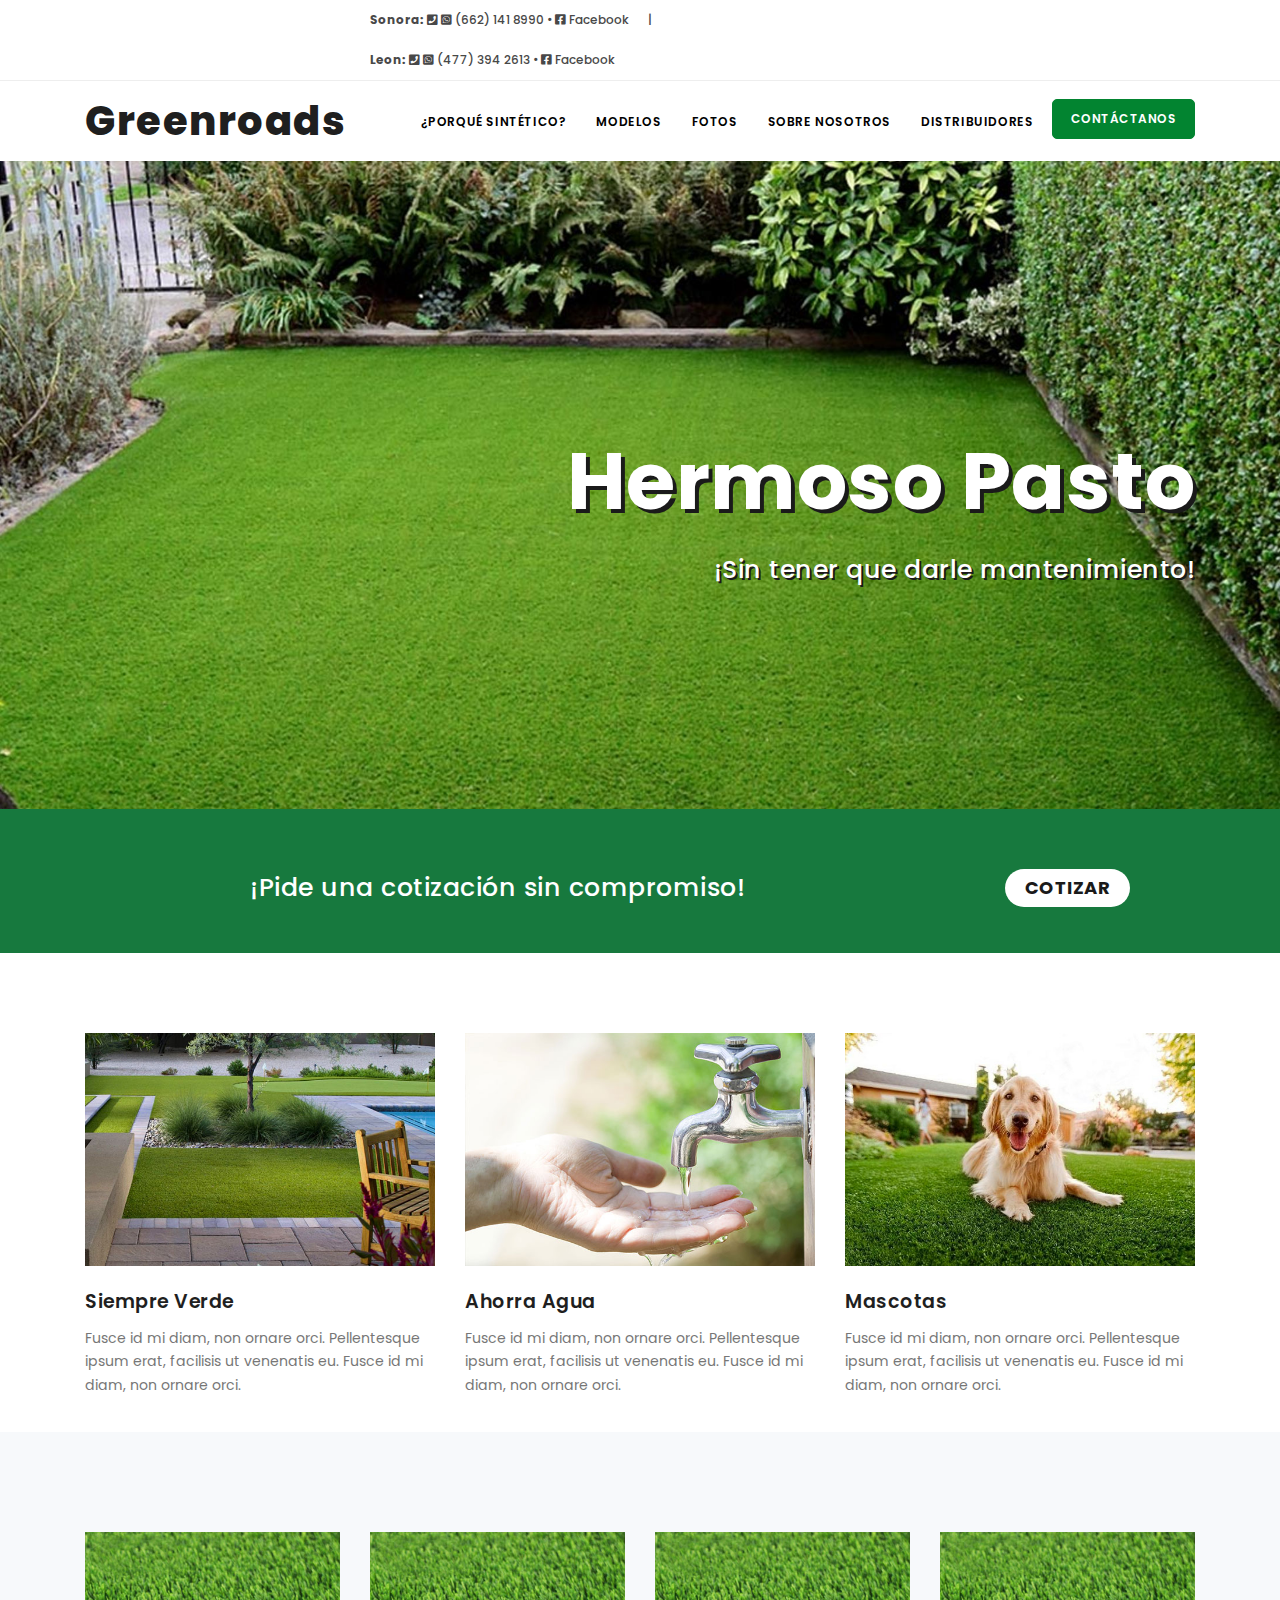
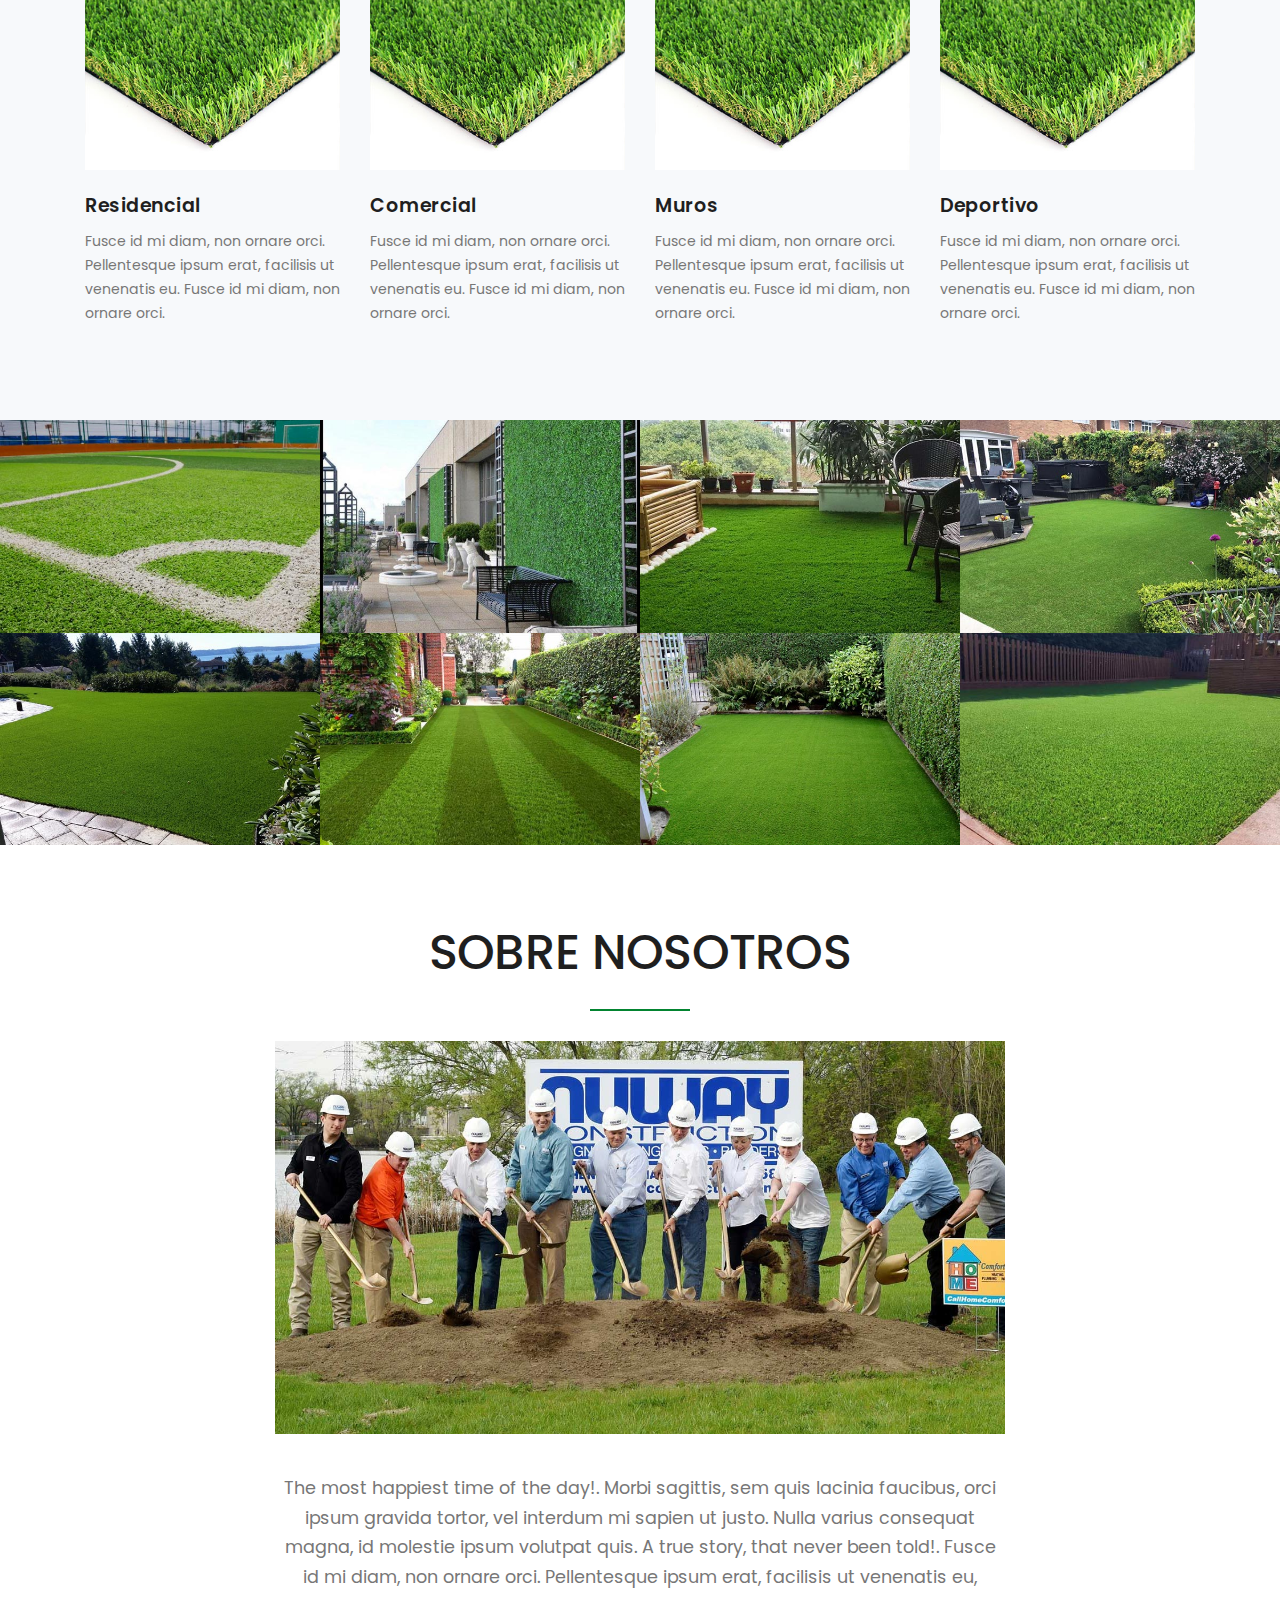
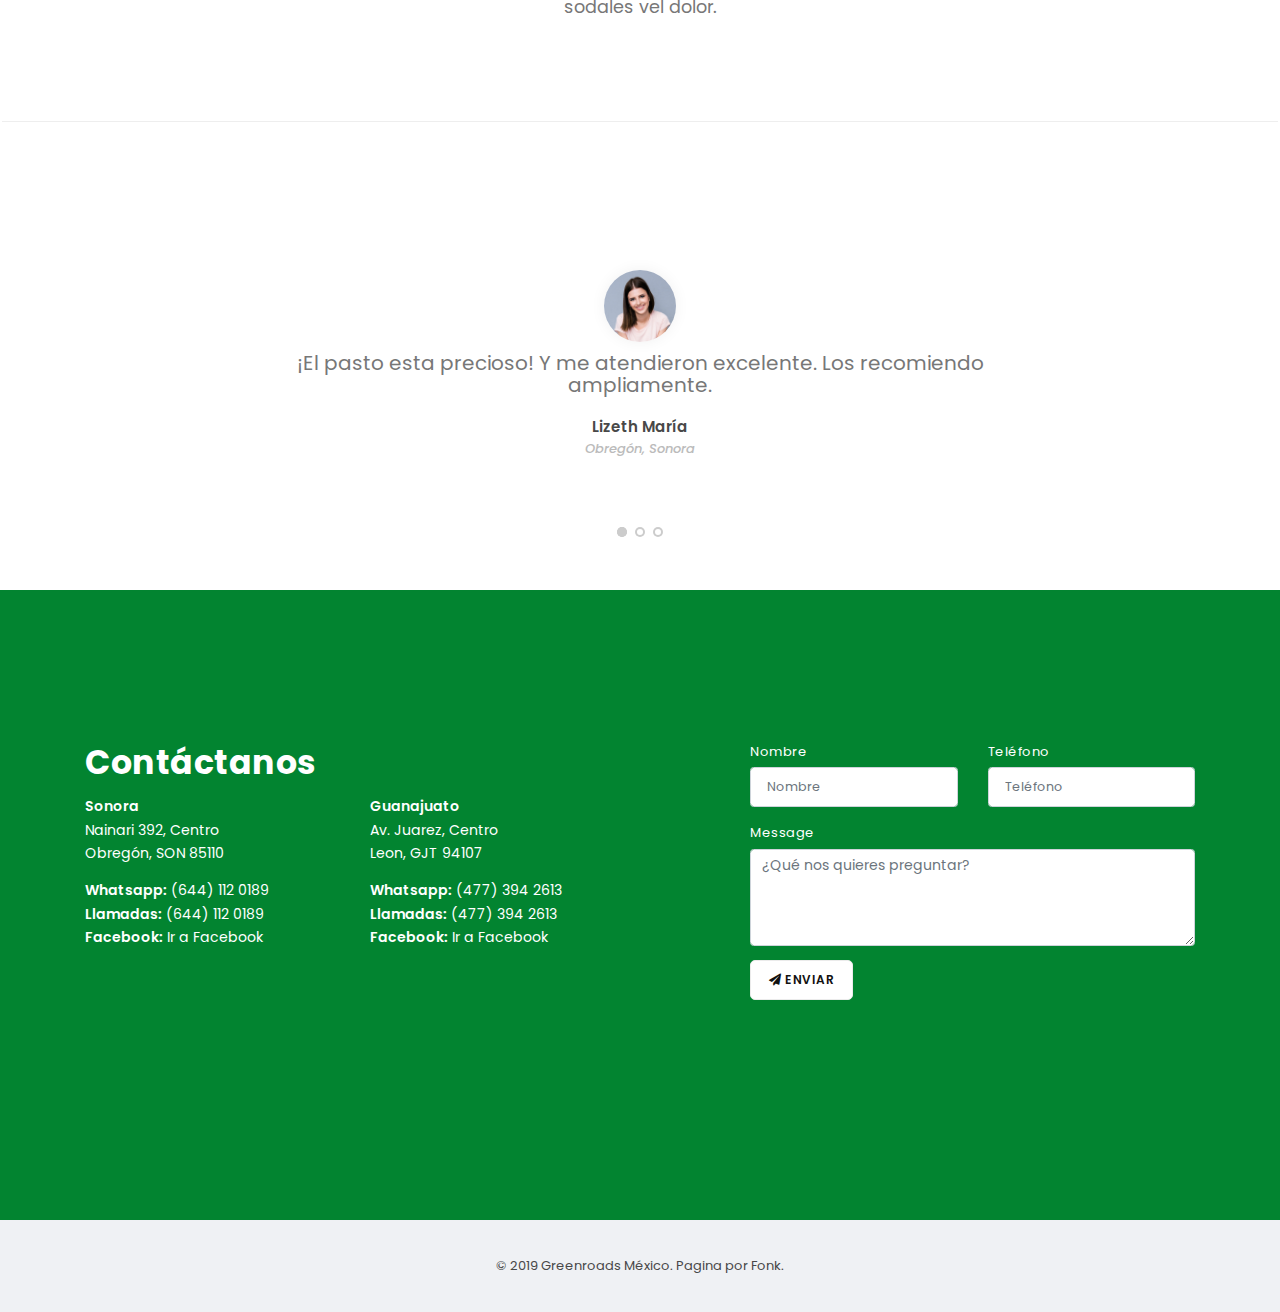
==== index.html @ a625e080 "draft (first commit)" ====
<!DOCTYPE html>
<html lang="en">

<head>
  <meta name="viewport" content="width=device-width, initial-scale=1" />
  <meta http-equiv="content-type" content="text/html; charset=utf-8" />
  <meta name="description" content="Pasto sintético de la más alta calidad, al mejor precio.">
  <!-- Document title -->
  <title>Pasto Sintético • Green Roads</title>
  <!-- Stylesheets & Fonts -->
  <link href="css/plugins.css" rel="stylesheet">
  <link href="css/style.css" rel="stylesheet">
  <link href="css/custom.css" rel="stylesheet">
</head>

<body>


  <!-- Body Inner -->
  <div class="body-inner">


    <!-- Topbar -->
    <div id="topbar">
      <div class="container">
        <div class="row">
          <div class="offset-md-3 col-md-6">
            <ul class="top-menu">
              <li><a href="#"><b>Sonora:</b> <i class="fas fa-phone-square"></i> <i class="fab fa-whatsapp-square"></i> (662) 141 8990 • <i class="fab fa-facebook-square"></i> Facebook</a> </li>
              <li class="hidden-x"> <a href="#"> | </a> </li>
              <li><a href="#"><b>Leon:</b> <i class="fas fa-phone-square"></i> <i class="fab fa-whatsapp-square"></i> (477) 394 2613 • <i class="fab fa-facebook-square"></i> Facebook</a> </li>
            </ul>
          </div>
        </div>
      </div>
    </div>
    <!-- end: Topbar -->

    <!-- Header -->
    <header id="header">
      <div class="header-inner">
        <div class="container">
          <!--Logo-->
          <div id="logo"> <a href="index.html"><span class="logo-default logo-green">Greenroads</span><span class="logo-dark">Greenroads</span></a> </div>
          <!--End: Logo-->
          <!--Navigation Resposnive Trigger-->
          <div id="mainMenu-trigger"> <a class="lines-button x"><span class="lines"></span></a> </div>
          <!--end: Navigation Resposnive Trigger-->
          <!--Navigation-->
          <div id="mainMenu">
            <div class="container">
              <nav>
                <ul>
                  <li><a href="index.html">¿Porqué Sintético?</a></li>
                  <li><a href="index.html">MODELOS</a></li>
                  <li><a href="index.html">FOTOS</a></li>
                  <li><a href="index.html">SOBRE NOSOTROS</a></li>
                  <li><a href="index.html">DISTRIBUIDORES</a></li>
                  <li><button type="button" class="btn">Contáctanos</button></li>
                </ul>
              </nav>
            </div>
          </div>
          <!--end: Navigation-->
        </div>
      </div>
    </header>
    <!-- end: Header -->

    <!-- REMOVE INSPIRO STUFF -->
    <!-- Inspiro Slider -->
    <div id="hero" class="inspiro-slider">
      <!-- Slide 1 -->
      <div class="slide" style="background-image:url('img/hero.jpg');">
        <div class="container">
          <div class=" text-right">
            <!-- Captions -->
            <h1>Hermoso Pasto</h1>
            <h3>¡Sin tener que darle mantenimiento!</h3>
            <!-- end: Captions -->
          </div>
        </div>
      </div>
      <!-- end: Slide 1 -->
    </div>
    <!--end: Inspiro Slider -->
    <!-- Call to action -->
    <section id="first-cta" class="text-center p-t-60  p-b-40">
      <div class="container">
        <div class="row">
          <div class="col-lg-9">
            <h3>¡Pide una cotización sin compromiso!</h3>
          </div>
          <div class="col-lg-3"><a type="button" class="btn btn-rounded btn-cotizar">Cotizar</a> </div>
        </div>
      </div>
    </section>
    <!-- end: Call to action -->

    <!-- Services -->
    <section class="p-b-20">
      <div class="container">
        <div class="row">
          <!-- features box -->
          <div class="col-lg-4">
            <img src="img/features/green.jpg" class="img-fluid m-b-20">
            <h4>Siempre Verde</h4>
            <p>Fusce id mi diam, non ornare orci. Pellentesque ipsum erat, facilisis ut venenatis eu. Fusce id mi diam, non ornare orci. </p>
          </div>
          <!-- end: features box -->

          <!-- features box -->
          <div class="col-lg-4">
            <img src="img/features/water.jpg" class="img-fluid m-b-20">
            <h4>Ahorra Agua</h4>
            <p>Fusce id mi diam, non ornare orci. Pellentesque ipsum erat, facilisis ut venenatis eu. Fusce id mi diam, non ornare orci. </p>
          </div>
          <!-- end: features box -->

          <!-- features box -->
          <div class="col-lg-4">
            <img src="img/features/pets.jpg" class="img-fluid m-b-20">
            <h4>Mascotas</h4>
            <p>Fusce id mi diam, non ornare orci. Pellentesque ipsum erat, facilisis ut venenatis eu. Fusce id mi diam, non ornare orci. </p>
          </div>
          <!-- end: features box -->

        </div>
        <!-- end features box -->
      </div>
    </section>
    <!-- end: Services -->

    <!-- Our numbers -->
    <section class="background-grey p-t-100 p-b-80">
      <div class="container xs-text-center sm-text-center">
        <div class="row">
          <!-- features box -->
          <div class="col-lg-3">
            <img src="img/products/1.jpg" class="img-fluid m-b-20">
            <h4>Residencial</h4>
            <p>Fusce id mi diam, non ornare orci. Pellentesque ipsum erat, facilisis ut venenatis eu. Fusce id mi diam, non ornare orci. </p>
          </div>
          <!-- end: features box -->

          <!-- features box -->
          <div class="col-lg-3">
            <img src="img/products/1.jpg" class="img-fluid m-b-20">
            <h4>Comercial</h4>
            <p>Fusce id mi diam, non ornare orci. Pellentesque ipsum erat, facilisis ut venenatis eu. Fusce id mi diam, non ornare orci. </p>
          </div>
          <!-- end: features box -->

          <!-- features box -->
          <div class="col-lg-3">
            <img src="img/products/1.jpg" class="img-fluid m-b-20">
            <h4>Muros</h4>
            <p>Fusce id mi diam, non ornare orci. Pellentesque ipsum erat, facilisis ut venenatis eu. Fusce id mi diam, non ornare orci. </p>
          </div>
          <!-- end: features box -->
          <!-- features box -->
          <div class="col-lg-3">
            <img src="img/products/1.jpg" class="img-fluid m-b-20">
            <h4>Deportivo</h4>
            <p>Fusce id mi diam, non ornare orci. Pellentesque ipsum erat, facilisis ut venenatis eu. Fusce id mi diam, non ornare orci. </p>
          </div>
          <!-- end: features box -->
        </div>
        <!-- end features box -->
      </div>
    </div>
  </section>
  <!-- end: Our numbers -->

  <section id="section2" class="no-padding">

    <div id="portfolio" class="grid-layout portfolio-4-columns" data-margin="0">

      <div class="portfolio-item img-zoom ct-photography ct-marketing ct-media">
        <div class="portfolio-item-wrap">
          <div class="portfolio-image">
            <a href="#"><img src="img/gallery/8.jpg" alt=""></a>
          </div>
          <div class="portfolio-description">
            <a title="Paper Pouch!" data-lightbox="image" href="img/gallery/8.jpg" class="btn btn-light btn-rounded">Zoom</a>
          </div>
        </div>
      </div>


      <div class="portfolio-item img-zoom ct-photography ct-media ct-branding ct-Media">
        <div class="portfolio-item-wrap">
          <div class="portfolio-image">
            <a href="#"><img src="img/gallery/7.jpg" alt=""></a>
          </div>
          <div class="portfolio-description">
            <a title="Paper Pouch!" data-lightbox="image" href="img/gallery/7.jpg" class="btn btn-light btn-rounded">Zoom</a>
          </div>
        </div>
      </div>


      <div class="portfolio-item img-zoom ct-photography ct-media ct-branding ct-marketing ct-webdesign">
        <div class="portfolio-item-wrap">
          <div class="portfolio-image">
            <a href="#"><img src="img/gallery/6.jpg" alt=""></a>
          </div>
          <div class="portfolio-description">
            <a title="Paper Pouch!" data-lightbox="image" href="img/gallery/6.jpg" class="btn btn-light btn-rounded">Zoom</a>
          </div>
        </div>
      </div>


      <div class="portfolio-item img-zoom ct-marketing ct-media ct-branding ct-marketing ct-webdesign">
        <div class="portfolio-item-wrap">
          <div class="portfolio-image">
            <a href="#"><img src="img/gallery/5.jpg" alt=""></a>
          </div>
          <div class="portfolio-description">
            <a title="Paper Pouch!" data-lightbox="image" href="img/gallery/5.jpg" class="btn btn-light btn-rounded">Zoom</a>
          </div>
        </div>
      </div>


      <div class="portfolio-item img-zoom ct-photography ct-media ct-branding ct-Media ct-marketing ct-webdesign">
        <div class="portfolio-item-wrap">
          <div class="portfolio-image">
            <a href="#"><img src="img/gallery/4.jpg" alt=""></a>
          </div>
          <div class="portfolio-description">
            <a title="Paper Pouch!" data-lightbox="image" href="img/gallery/4.jpg" class="btn btn-light btn-rounded">Zoom</a>
          </div>
        </div>
      </div>


      <div class="portfolio-item img-zoom ct-photography ct-marketing ct-media">
        <div class="portfolio-item-wrap">
          <div class="portfolio-image">
            <a href="#"><img src="img/gallery/3.jpg" alt=""></a>
          </div>
          <div class="portfolio-description">
            <a title="Paper Pouch!" data-lightbox="image" href="img/gallery/3.jpg" class="btn btn-light btn-rounded">Zoom</a>
          </div>
        </div>
      </div>


      <div class="portfolio-item img-zoom ct-marketing ct-media ct-branding ct-marketing ct-webdesign">
        <div class="portfolio-item-wrap">
          <div class="portfolio-image">
            <a href="#"><img src="img/gallery/2.jpg" alt=""></a>
          </div>
          <div class="portfolio-description">
            <a title="Paper Pouch!" data-lightbox="image" href="img/gallery/2.jpg" class="btn btn-light btn-rounded">Zoom</a>
          </div>
        </div>
      </div>


      <div class="portfolio-item img-zoom ct-photography ct-media ct-branding ct-marketing ct-webdesign">
        <div class="portfolio-item-wrap">
          <div class="portfolio-image">
            <a href="#"><img src="img/gallery/1.jpg" alt=""></a>
          </div>
          <div class="portfolio-description">
            <a title="Paper Pouch!" data-lightbox="image" href="img/gallery/1.jpg" class="btn btn-light btn-rounded">Zoom</a>
          </div>
        </div>
      </div>

    </div>

  </section>

  <section id="nosotros" class="p-b-20">
    <div class="container">
      <div class="heading-text heading-section text-center m-b-20">
        <h2>SOBRE NOSOTROS</h2>
      </div>
      <div class="row">
        <div class="col-lg-8 center text-center">
          <div class="m-b-40">
            <img alt="" class="img-fluid m-b-40" src="img/team.jpg">
            <p class="lead">The most happiest time of the day!. Morbi sagittis, sem quis lacinia faucibus, orci ipsum gravida tortor, vel interdum mi sapien ut justo. Nulla varius consequat magna, id molestie ipsum volutpat quis. A true story, that never been told!. Fusce id mi diam, non ornare orci. Pellentesque ipsum erat, facilisis ut venenatis eu, sodales vel dolor.
            </p>
          </div>
        </div>
      </div>
    </div>
  </section>

  <div class="separator"></div>

  <section>
    <div class="container">

      <div class="carousel testimonial testimonial-single" data-items="1" data-loop="true" data-autoplay="true" data-autoplay="6000" data-arrows="false" data-animate-in="fadeIn" data-animate-out="fadeOut">

        <div class="testimonial-item">
          <img src="img/testimonials/1.jpg" alt="">
          <p>¡El pasto esta precioso! Y me atendieron excelente. Los recomiendo ampliamente.</p>
          <span>Lizeth María</span>
          <span>Obregón, Sonora</span>
        </div>


        <div class="testimonial-item">
          <img src="img/testimonials/2.jpg" alt="">
          <p>Ya habia comprado antes con otra empresa, y sin duda esta es mejor. Compre para mi casa y, como arquitecto, volveré a comprarles para mis proyectos.</p>
          <span>Alan Martinez</span>
          <span>Leon, Guanajuato</span>
        </div>


        <div class="testimonial-item">
          <img src="img/testimonials/3.jpg" alt="">
          <p>Ya no tengo que preocuparme por que mi pasto se vea bien, este siempre</p>
          <span>Elena López</span>
          <span>Hermosillo, Sonora</span>
        </div>

      </div>

    </div>
  </section>

  <!-- Contact -->
  <section class="background-colored p-t-150 p-b-200">
    <div class="container">
      <div class="row">
        <div class="col-lg-6">
          <div class="row">
            <div class="col-lg-12">
              <h2 class="text-light text-bold m-b-10">Contáctanos</h2>
            </div>
            <div class="text-light col-lg-6 m-b-30">
              <address>
                <strong>Sonora</strong><br>
                Nainari 392, Centro<br>
                Obregón, SON 85110<br>
              </address>
              <strong>Whatsapp:</strong> (644) 112 0189
              <br>
              <strong>Llamadas:</strong> (644) 112 0189
              <br>
              <strong>Facebook:</strong> Ir a Facebook
            </div>
            <div class="text-light col-lg-6 m-b-30">
              <address>
                <strong>Guanajuato</strong><br>
                Av. Juarez, Centro<br>
                Leon, GJT 94107<br>
              </address>
              <strong>Whatsapp:</strong> (477) 394 2613
              <br>
              <strong>Llamadas:</strong> (477) 394 2613
              <br>
              <strong>Facebook:</strong> Ir a Facebook
            </div>
          </div>
        </div>
        <div class="col-lg-5 offset-1">
          <form class="widget-contact-form text-light" novalidate action="include/contact-form.php" role="form" method="post">
            <div class="row">
              <div class="form-group col-md-6">
                <label for="name">Nombre</label>
                <input type="text" aria-required="true" required name="widget-contact-form-name" class="form-control required name" placeholder="Nombre">
              </div>
              <div class="form-group col-md-6">
                <label for="email">Teléfono</label>
                <input type="email" aria-required="true" required name="widget-contact-form-email" class="form-control required email" placeholder="Teléfono">
              </div>
            </div>
            <div class="form-group">
              <label for="message">Message</label>
              <textarea type="text" required name="widget-contact-form-message" rows="4" class="form-control required" placeholder="¿Qué nos quieres preguntar?"></textarea>
            </div>
            <div class="form-group">
              <button class="btn btn-light text-dark" type="submit" id="form-submit"><i class="fa fa-paper-plane"></i>&nbsp;Enviar</button>
            </div>
          </form>

        </div>
      </div>
    </div>
  </section>
  <!-- end: Contact -->

  <!-- Footer -->
  <footer id="footer">
    <div class="copyright-content">
      <div class="container">
        <div class="copyright-text text-center">&copy; 2019 Greenroads México. Pagina por Fonk.</div>
      </div>
    </div>
  </footer>
  <!-- end: Footer -->

</div>
<!-- end: Body Inner -->
<!--Plugins-->
<script src="js/jquery.js"></script>
<script src="js/plugins.js"></script>

<!--Template functions-->
<script src="js/functions.js"></script>

</body>

</html>
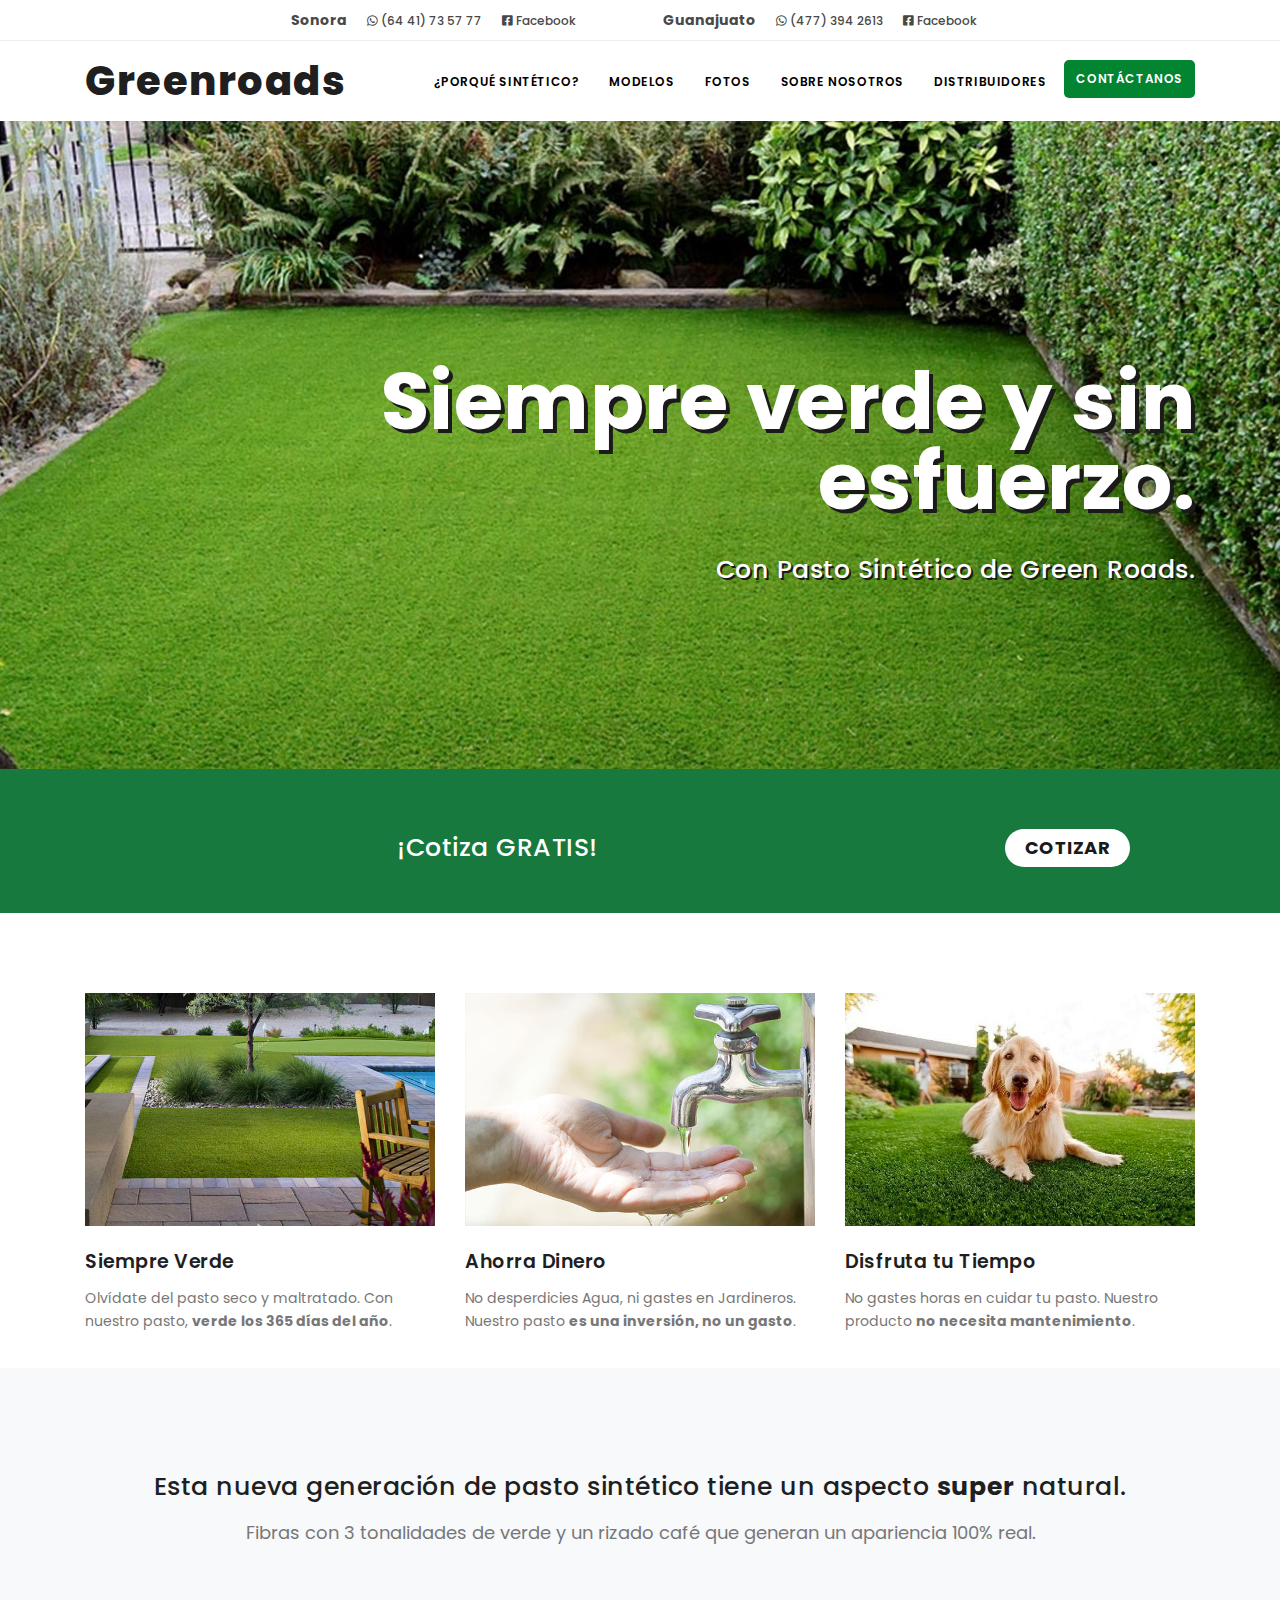
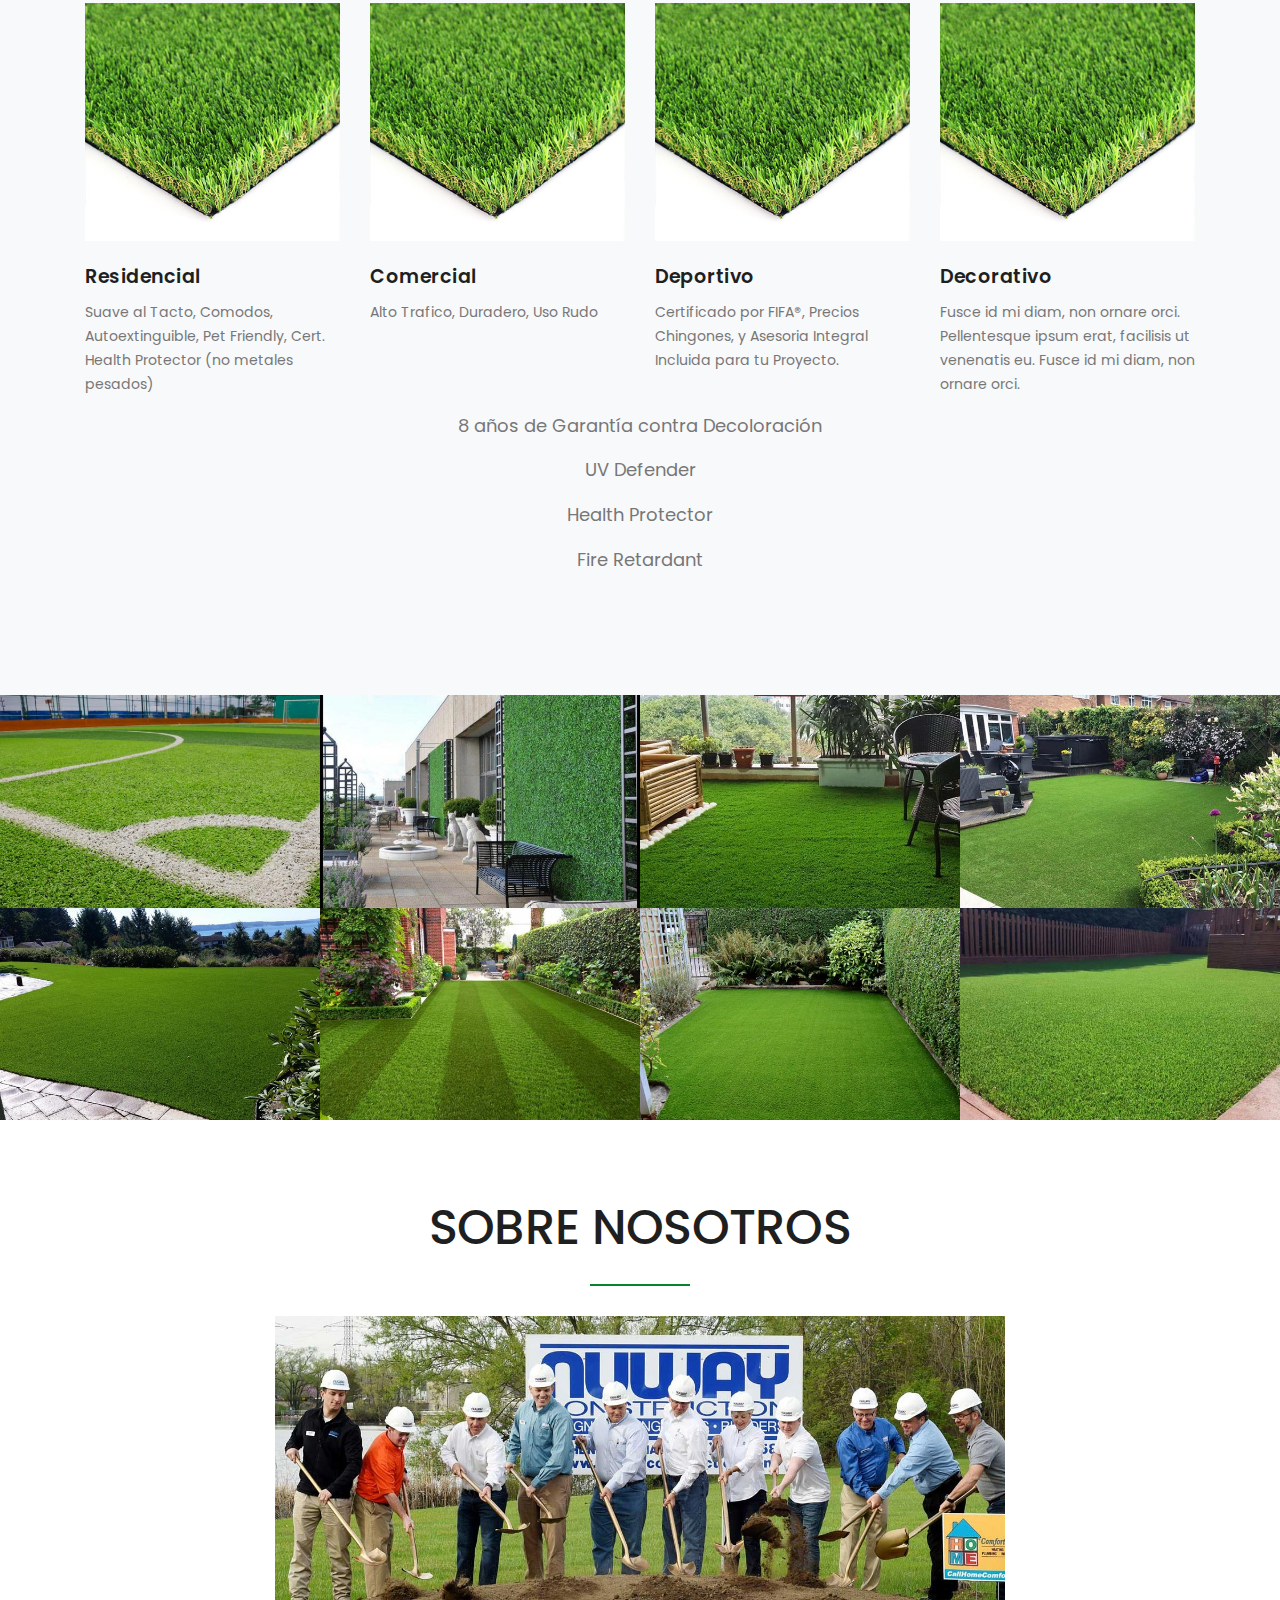
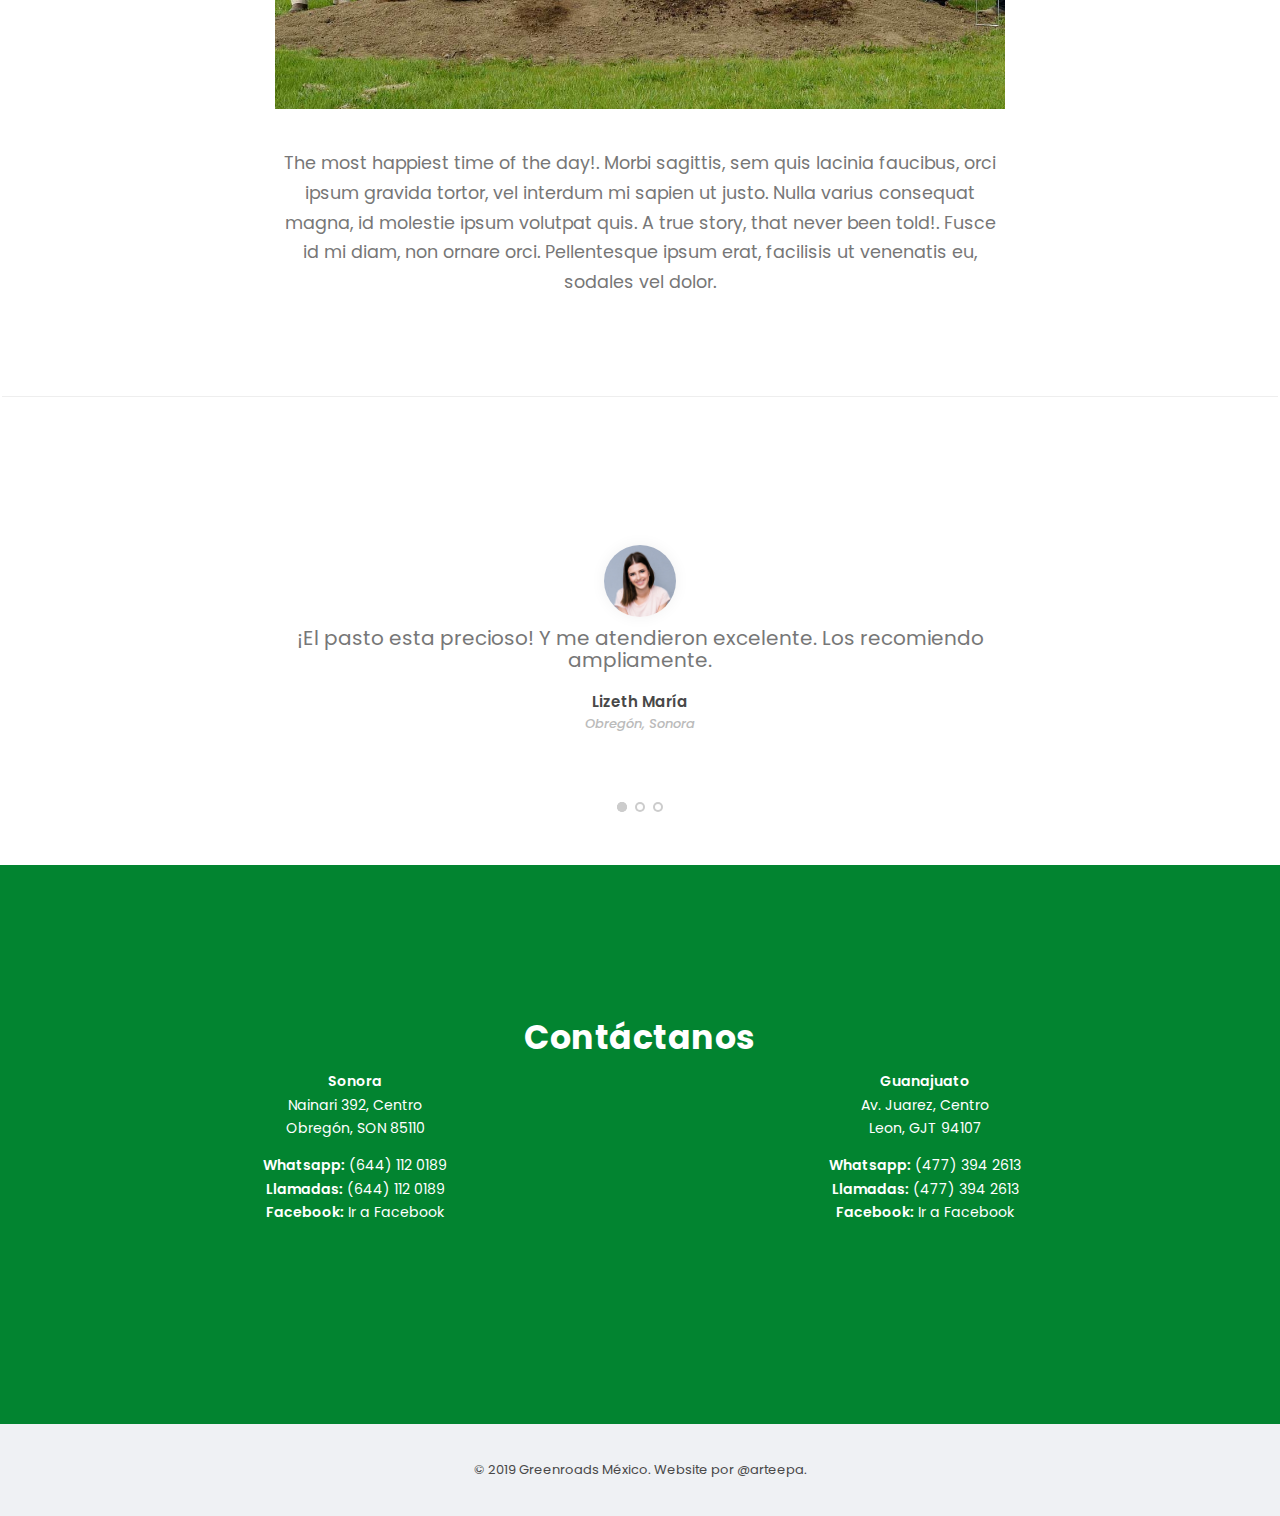
==== commit efd0be3b: "texts v1" ====
--- a/index.html
+++ b/index.html
@@ -24,11 +24,19 @@
     <div id="topbar">
       <div class="container">
         <div class="row">
-          <div class="offset-md-3 col-md-6">
+          <div class="offset-md-2 col-md-8">
             <ul class="top-menu">
-              <li><a href="#"><b>Sonora:</b> <i class="fas fa-phone-square"></i> <i class="fab fa-whatsapp-square"></i> (662) 141 8990 • <i class="fab fa-facebook-square"></i> Facebook</a> </li>
-              <li class="hidden-x"> <a href="#"> | </a> </li>
-              <li><a href="#"><b>Leon:</b> <i class="fas fa-phone-square"></i> <i class="fab fa-whatsapp-square"></i> (477) 394 2613 • <i class="fab fa-facebook-square"></i> Facebook</a> </li>
+              <li>
+                <span class="top-menu-contact_title">Sonora</span>
+                <a href="tel:6441735777">  <i class="fab fa-whatsapp"></i> (64 41) 73 57 77</a>
+                <a href="https://www.facebook.com/greenroadsmx" target="_blank"><i class="fab fa-facebook-square"></i> Facebook</a>
+              </li>
+              <li class="hidden-x"> <span class="top-menu-contact_separator"></span> </li>
+              <li>
+                <span class="top-menu-contact_title">Guanajuato</span>
+                <a href="tel:4773942613"> <i class="fab fa-whatsapp"></i> (477) 394 2613</a>
+                <a href="https://www.facebook.com/GreenRoadsL" target="_blank"><i class="fab fa-facebook-square"></i> Facebook</a>
+              </li>
             </ul>
           </div>
         </div>
@@ -41,22 +49,26 @@
       <div class="header-inner">
         <div class="container">
           <!--Logo-->
-          <div id="logo"> <a href="index.html"><span class="logo-default logo-green">Greenroads</span><span class="logo-dark">Greenroads</span></a> </div>
+          <div id="logo">
+            <a href="index.html">
+              <span class="logo-default logo-green">Greenroads</span><span class="logo-dark">Greenroads</span>
+              <!-- <img src="img/logo.png" class="logo-default"> -->
+            </a>
+          </div>
           <!--End: Logo-->
-          <!--Navigation Resposnive Trigger-->
+
           <div id="mainMenu-trigger"> <a class="lines-button x"><span class="lines"></span></a> </div>
-          <!--end: Navigation Resposnive Trigger-->
           <!--Navigation-->
           <div id="mainMenu">
             <div class="container">
               <nav>
                 <ul>
-                  <li><a href="index.html">¿Porqué Sintético?</a></li>
-                  <li><a href="index.html">MODELOS</a></li>
-                  <li><a href="index.html">FOTOS</a></li>
-                  <li><a href="index.html">SOBRE NOSOTROS</a></li>
-                  <li><a href="index.html">DISTRIBUIDORES</a></li>
-                  <li><button type="button" class="btn">Contáctanos</button></li>
+                  <li><a href="#porque">¿Porqué Sintético?</a></li>
+                  <li><a href="#modelos">MODELOS</a></li>
+                  <li><a href="#galeria">FOTOS</a></li>
+                  <li><a href="#nosotros">SOBRE NOSOTROS</a></li>
+                  <li><a href="distribuidores.html">DISTRIBUIDORES</a></li>
+                  <li><a href="#contacto" type="button" class="btn btn-contact">Contáctanos</a></li>
                 </ul>
               </nav>
             </div>
@@ -67,61 +79,57 @@
     </header>
     <!-- end: Header -->
 
-    <!-- REMOVE INSPIRO STUFF -->
-    <!-- Inspiro Slider -->
+    <!-- Hero -->
     <div id="hero" class="inspiro-slider">
-      <!-- Slide 1 -->
       <div class="slide" style="background-image:url('img/hero.jpg');">
         <div class="container">
           <div class=" text-right">
-            <!-- Captions -->
-            <h1>Hermoso Pasto</h1>
-            <h3>¡Sin tener que darle mantenimiento!</h3>
-            <!-- end: Captions -->
-          </div>
-        </div>
-      </div>
-      <!-- end: Slide 1 -->
-    </div>
-    <!--end: Inspiro Slider -->
+            <h1>Siempre verde y sin esfuerzo.</h1>
+            <h3>Con Pasto Sintético de Green Roads.</h3>
+          </div>
+        </div>
+      </div>
+    </div>
+    <!--end: Hero -->
+
     <!-- Call to action -->
     <section id="first-cta" class="text-center p-t-60  p-b-40">
       <div class="container">
         <div class="row">
           <div class="col-lg-9">
-            <h3>¡Pide una cotización sin compromiso!</h3>
-          </div>
-          <div class="col-lg-3"><a type="button" class="btn btn-rounded btn-cotizar">Cotizar</a> </div>
+            <h3>¡Cotiza GRATIS!</h3>
+          </div>
+          <div class="col-lg-3"><a type="button" class="btn btn-rounded btn-cotizar" href="#contacto">Cotizar</a> </div>
         </div>
       </div>
     </section>
     <!-- end: Call to action -->
 
-    <!-- Services -->
-    <section class="p-b-20">
+    <!-- Porque Sintetico -->
+    <section id="porque" class="p-b-20">
       <div class="container">
         <div class="row">
           <!-- features box -->
           <div class="col-lg-4">
             <img src="img/features/green.jpg" class="img-fluid m-b-20">
             <h4>Siempre Verde</h4>
-            <p>Fusce id mi diam, non ornare orci. Pellentesque ipsum erat, facilisis ut venenatis eu. Fusce id mi diam, non ornare orci. </p>
+            <p>Olvídate del pasto seco y maltratado. Con nuestro pasto, <b>verde los 365 días del año</b>. </p>
           </div>
           <!-- end: features box -->
 
           <!-- features box -->
           <div class="col-lg-4">
             <img src="img/features/water.jpg" class="img-fluid m-b-20">
-            <h4>Ahorra Agua</h4>
-            <p>Fusce id mi diam, non ornare orci. Pellentesque ipsum erat, facilisis ut venenatis eu. Fusce id mi diam, non ornare orci. </p>
+            <h4>Ahorra Dinero</h4>
+            <p>No desperdicies Agua, ni gastes en Jardineros. Nuestro pasto <b>es una inversión, no un gasto</b>.</p>
           </div>
           <!-- end: features box -->
 
           <!-- features box -->
           <div class="col-lg-4">
             <img src="img/features/pets.jpg" class="img-fluid m-b-20">
-            <h4>Mascotas</h4>
-            <p>Fusce id mi diam, non ornare orci. Pellentesque ipsum erat, facilisis ut venenatis eu. Fusce id mi diam, non ornare orci. </p>
+            <h4>Disfruta tu Tiempo</h4>
+            <p>No gastes horas en cuidar tu pasto. Nuestro producto <b>no necesita mantenimiento</b>.</p>
           </div>
           <!-- end: features box -->
 
@@ -132,14 +140,20 @@
     <!-- end: Services -->
 
     <!-- Our numbers -->
-    <section class="background-grey p-t-100 p-b-80">
+    <section id="modelos" class="background-grey p-t-100 p-b-80">
       <div class="container xs-text-center sm-text-center">
+        <div class="row">
+          <div class="col-lg-12 text-center" style="margin-bottom: 40px;">
+            <h3>Esta nueva generación de pasto sintético tiene un aspecto <b>super</b> natural.</h3>
+            <p style="font-size:18px;">Fibras con 3 tonalidades de verde y un rizado café que generan un apariencia 100% real. </p>
+          </div>
+        </div>
         <div class="row">
           <!-- features box -->
           <div class="col-lg-3">
             <img src="img/products/1.jpg" class="img-fluid m-b-20">
             <h4>Residencial</h4>
-            <p>Fusce id mi diam, non ornare orci. Pellentesque ipsum erat, facilisis ut venenatis eu. Fusce id mi diam, non ornare orci. </p>
+            <p>Suave al Tacto, Comodos, Autoextinguible, Pet Friendly, Cert. Health Protector (no metales pesados)  </p>
           </div>
           <!-- end: features box -->
 
@@ -147,32 +161,39 @@
           <div class="col-lg-3">
             <img src="img/products/1.jpg" class="img-fluid m-b-20">
             <h4>Comercial</h4>
-            <p>Fusce id mi diam, non ornare orci. Pellentesque ipsum erat, facilisis ut venenatis eu. Fusce id mi diam, non ornare orci. </p>
-          </div>
-          <!-- end: features box -->
-
-          <!-- features box -->
-          <div class="col-lg-3">
-            <img src="img/products/1.jpg" class="img-fluid m-b-20">
-            <h4>Muros</h4>
-            <p>Fusce id mi diam, non ornare orci. Pellentesque ipsum erat, facilisis ut venenatis eu. Fusce id mi diam, non ornare orci. </p>
-          </div>
-          <!-- end: features box -->
+            <p>Alto Trafico, Duradero, Uso Rudo</p>
+          </div>
+          <!-- end: features box -->
+
           <!-- features box -->
           <div class="col-lg-3">
             <img src="img/products/1.jpg" class="img-fluid m-b-20">
             <h4>Deportivo</h4>
+            <p>Certificado por FIFA®, Precios Chingones, y Asesoria Integral Incluida para tu Proyecto. </p>
+          </div>
+          <!-- end: features box -->
+          <!-- features box -->
+          <div class="col-lg-3">
+            <img src="img/products/1.jpg" class="img-fluid m-b-20">
+            <h4>Decorativo</h4>
             <p>Fusce id mi diam, non ornare orci. Pellentesque ipsum erat, facilisis ut venenatis eu. Fusce id mi diam, non ornare orci. </p>
           </div>
           <!-- end: features box -->
         </div>
         <!-- end features box -->
+        <div class="col-lg-12 text-center" style="margin-bottom: 40px;">
+          <p style="font-size:18px;">8 años de Garantía contra Decoloración</p>
+          <p style="font-size:18px;">UV Defender</p>
+          <p style="font-size:18px;">Health Protector</p>
+          <p style="font-size:18px;">Fire Retardant</p>
+        </div>
+
       </div>
     </div>
   </section>
   <!-- end: Our numbers -->
 
-  <section id="section2" class="no-padding">
+  <section id="galeria" class="no-padding">
 
     <div id="portfolio" class="grid-layout portfolio-4-columns" data-margin="0">
 
@@ -294,10 +315,10 @@
 
   <div class="separator"></div>
 
-  <section>
+  <section id="testimonios">
     <div class="container">
 
-      <div class="carousel testimonial testimonial-single" data-items="1" data-loop="true" data-autoplay="true" data-autoplay="6000" data-arrows="false" data-animate-in="fadeIn" data-animate-out="fadeOut">
+      <div class="carousel testimonial testimonial-single" data-items="1" data-loop="true" data-autoplay="true" data-animate-duration="3000" data-arrows="true" data-animate-in="fadeIn" data-animate-out="fadeOut">
 
         <div class="testimonial-item">
           <img src="img/testimonials/1.jpg" alt="">
@@ -328,15 +349,15 @@
   </section>
 
   <!-- Contact -->
-  <section class="background-colored p-t-150 p-b-200">
+  <section id="contacto" class="background-colored p-t-150 p-b-200">
     <div class="container">
       <div class="row">
-        <div class="col-lg-6">
-          <div class="row">
-            <div class="col-lg-12">
-              <h2 class="text-light text-bold m-b-10">Contáctanos</h2>
-            </div>
-            <div class="text-light col-lg-6 m-b-30">
+        <div class="col-md-12">
+          <h2 class="text-center text-light text-bold m-b-10">Contáctanos</h2>
+        </div>
+        <div class="col-md-6">
+
+            <div class="text-light text-center">
               <address>
                 <strong>Sonora</strong><br>
                 Nainari 392, Centro<br>
@@ -348,21 +369,30 @@
               <br>
               <strong>Facebook:</strong> Ir a Facebook
             </div>
-            <div class="text-light col-lg-6 m-b-30">
-              <address>
-                <strong>Guanajuato</strong><br>
-                Av. Juarez, Centro<br>
-                Leon, GJT 94107<br>
-              </address>
-              <strong>Whatsapp:</strong> (477) 394 2613
-              <br>
-              <strong>Llamadas:</strong> (477) 394 2613
-              <br>
-              <strong>Facebook:</strong> Ir a Facebook
-            </div>
+
+        </div>
+        <div class="col-md-6">
+          <div class="text-light text-center">
+            <address>
+              <strong>Guanajuato</strong><br>
+              Av. Juarez, Centro<br>
+              Leon, GJT 94107<br>
+            </address>
+            <strong>Whatsapp:</strong> (477) 394 2613
+            <br>
+            <strong>Llamadas:</strong> (477) 394 2613
+            <br>
+            <strong>Facebook:</strong> Ir a Facebook
           </div>
         </div>
         <div class="col-lg-5 offset-1">
+
+
+          <!--
+
+          FORM EN EL FUTURO
+
+
           <form class="widget-contact-form text-light" novalidate action="include/contact-form.php" role="form" method="post">
             <div class="row">
               <div class="form-group col-md-6">
@@ -381,7 +411,7 @@
             <div class="form-group">
               <button class="btn btn-light text-dark" type="submit" id="form-submit"><i class="fa fa-paper-plane"></i>&nbsp;Enviar</button>
             </div>
-          </form>
+          </form> -->
 
         </div>
       </div>
@@ -393,7 +423,7 @@
   <footer id="footer">
     <div class="copyright-content">
       <div class="container">
-        <div class="copyright-text text-center">&copy; 2019 Greenroads México. Pagina por Fonk.</div>
+        <div class="copyright-text text-center">&copy; 2019 Greenroads México. Website por <a href="https://www.instagram.com/arteepa">@arteepa</a>.</div>
       </div>
     </div>
   </footer>
--- a/css/custom.css
+++ b/css/custom.css
@@ -1,19 +1,10 @@
-/*
-
-1. Add your custom Css styles below
-2. Place the this code in your template:
-
- <link href="css/custom.css" rel="stylesheet">
-
-*/
-
 #hero h1 {
   font-size: 80px;
-    font-weight: 700;
-    line-height: 80px;
-    margin-bottom: 30px;
-    color: #fff;
-    text-shadow: 4px 4px #1a1a1a;
+  font-weight: 700;
+  line-height: 80px;
+  margin-bottom: 30px;
+  color: #fff;
+  text-shadow: 4px 4px #1a1a1a;
 }
 
 #hero h3 {
@@ -43,7 +34,43 @@
   border: none !important;
 }
 
+
 .testimonial.testimonial-single .testimonial-item {
+  line-height: 28px;
+}
+
+@media (min-width: 768px) {
+  .testimonial.testimonial-single .testimonial-item {
     padding: 30px 200px;
-    line-height: 28px;
+  }
 }
+
+.btn-contact {
+    border-radius: 5px 5px 5px 5px !important;
+    letter-spacing: .5px;
+    padding: 12px 18px;
+    background-color: #028430;
+    color: #ffffff !important;
+    /* cursor: pointer; */
+}
+
+.btn-contact:hover {
+    background-color: #31b961 !important;
+}
+
+#topbar .top-menu > li > a {
+    display: inline-block;
+}
+
+.top-menu-contact_title {
+  font-weight: bold;
+  margin: 0 16px;
+}
+
+.top-menu-contact_separator {
+  margin: 0 24px;
+}
+
+html {
+  scroll-behavior: smooth;
+}
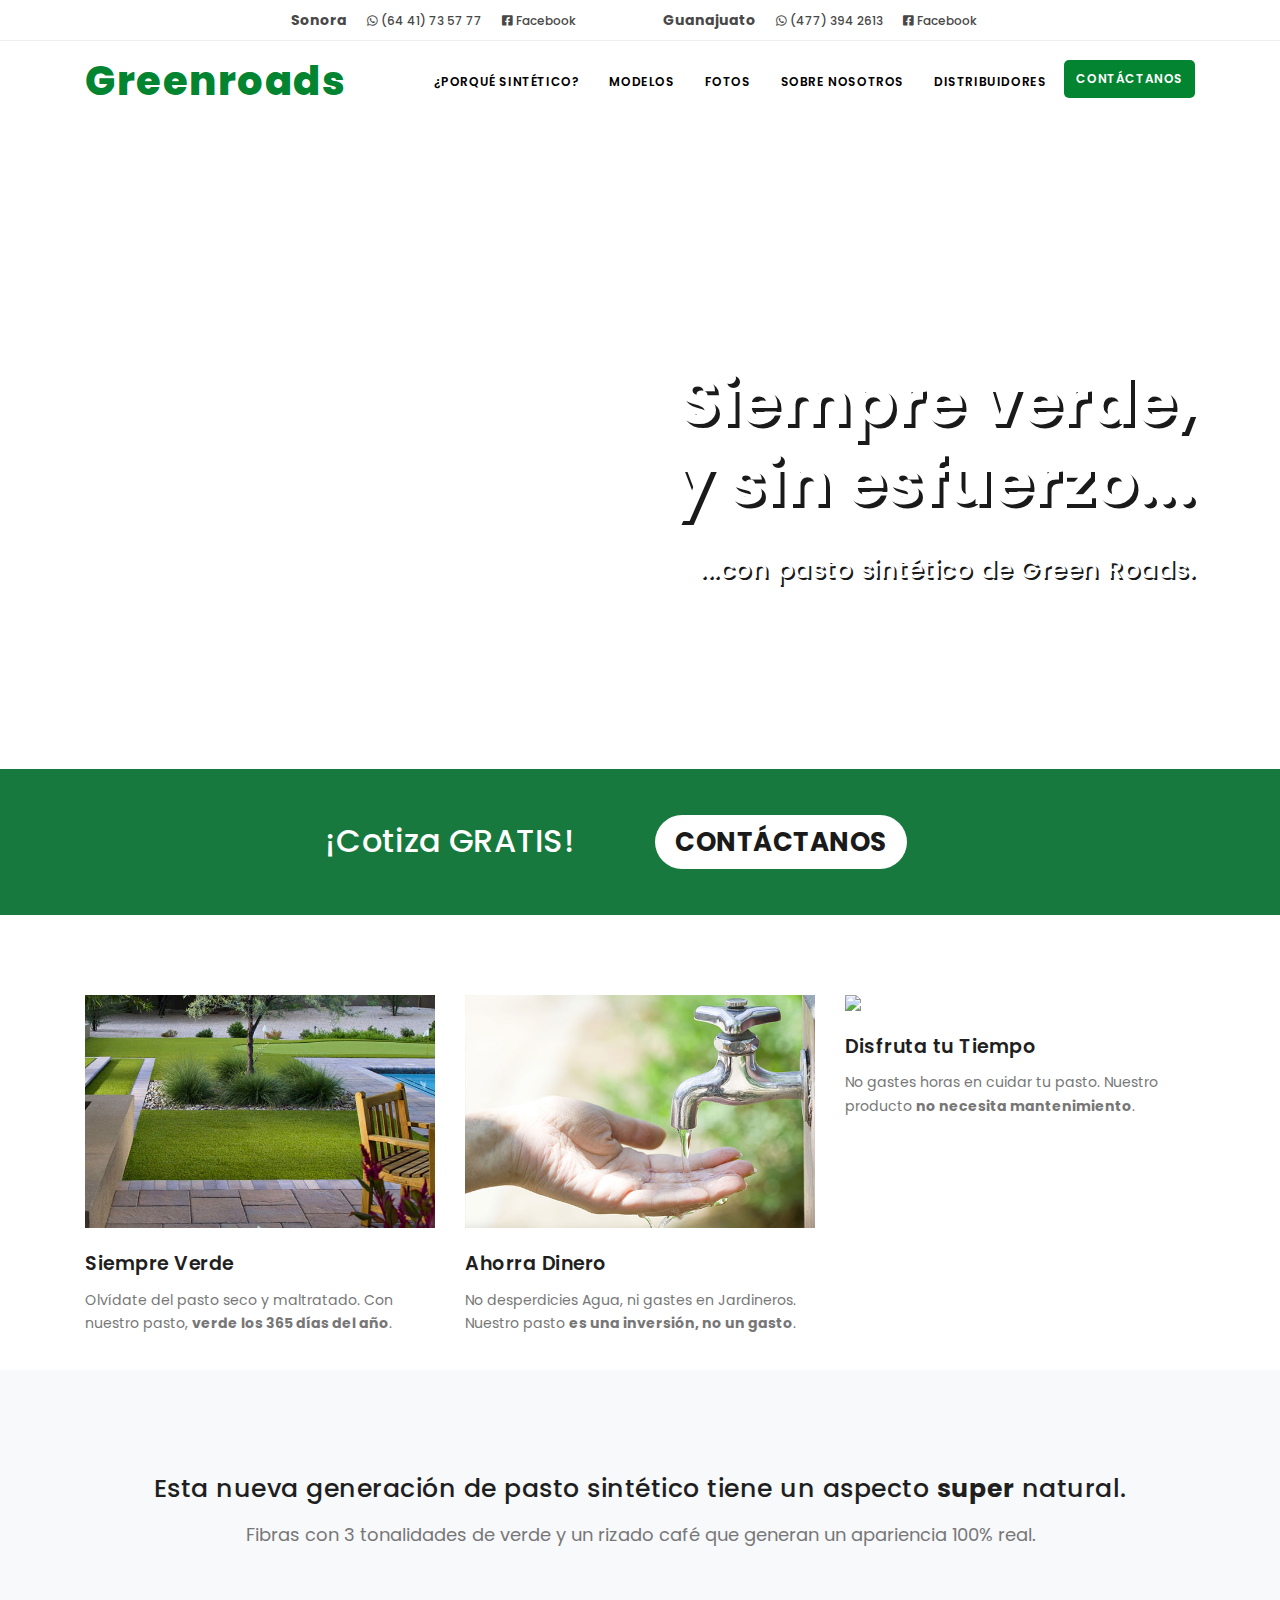
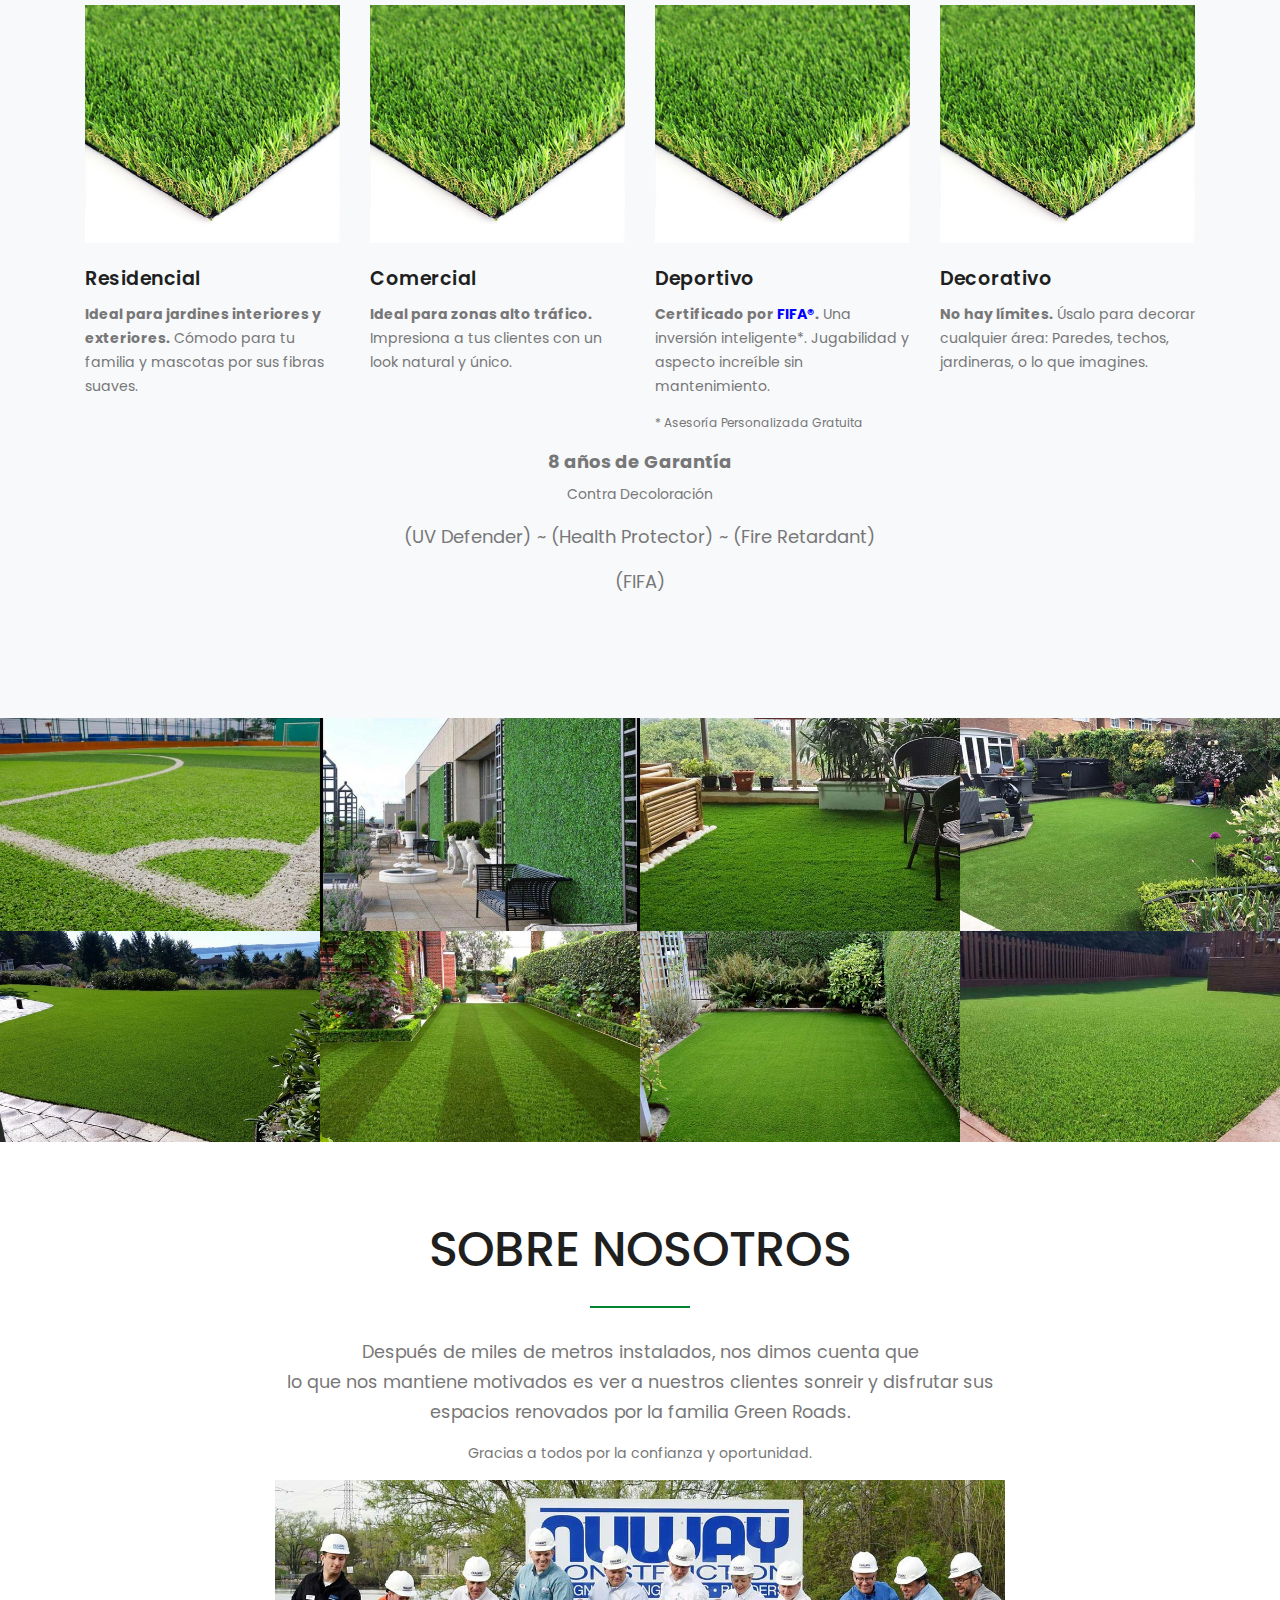
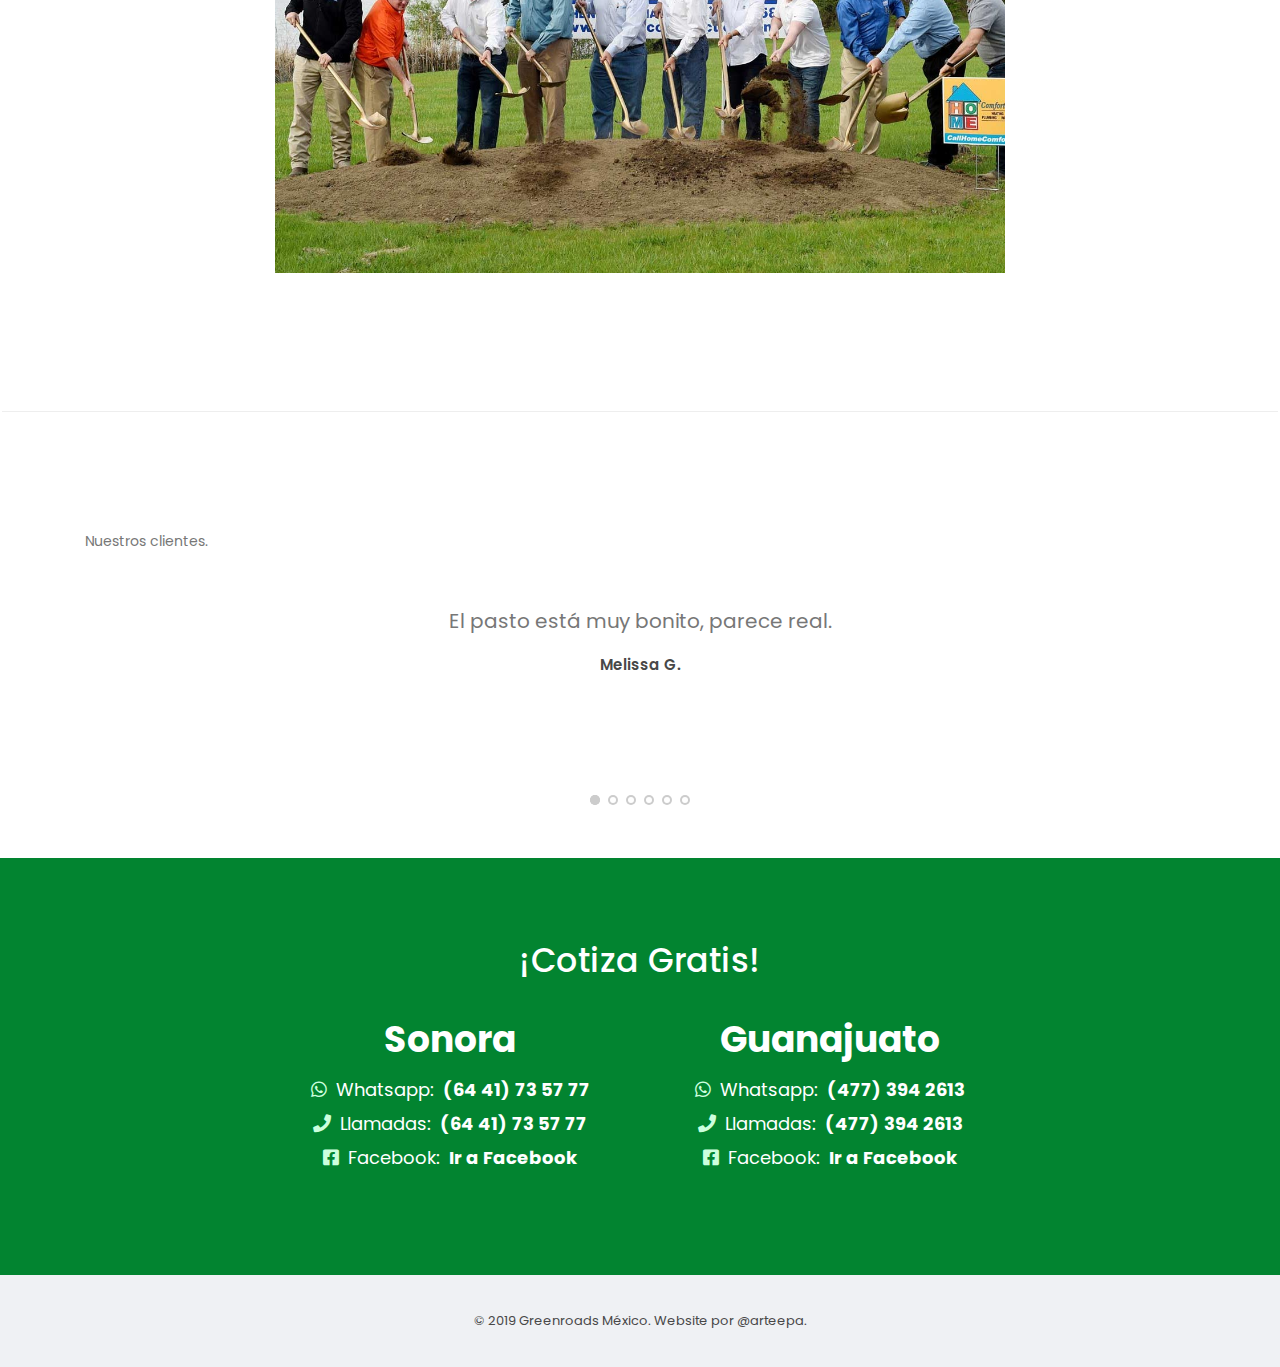
==== commit 604d40ed: "buenos textos" ====
--- a/index.html
+++ b/index.html
@@ -81,11 +81,11 @@
 
     <!-- Hero -->
     <div id="hero" class="inspiro-slider">
-      <div class="slide" style="background-image:url('img/hero.jpg');">
+      <div class="slide" style="background-image:url('img/hero/2.jpg');">
         <div class="container">
           <div class=" text-right">
-            <h1>Siempre verde y sin esfuerzo.</h1>
-            <h3>Con Pasto Sintético de Green Roads.</h3>
+            <h1>Siempre verde, <br> y sin esfuerzo...</h1>
+            <h3>...con pasto sintético de Green Roads.</h3>
           </div>
         </div>
       </div>
@@ -93,13 +93,13 @@
     <!--end: Hero -->
 
     <!-- Call to action -->
-    <section id="first-cta" class="text-center p-t-60  p-b-40">
+    <section id="first-cta" class="text-center p-t-40  p-b-40">
       <div class="container">
         <div class="row">
-          <div class="col-lg-9">
-            <h3>¡Cotiza GRATIS!</h3>
-          </div>
-          <div class="col-lg-3"><a type="button" class="btn btn-rounded btn-cotizar" href="#contacto">Cotizar</a> </div>
+          <div class="col-md-4 offset-md-2">
+            <h3 class="cta-cotiza">¡Cotiza GRATIS!</h3>
+          </div>
+          <div class="col-md-2"><a type="button" class="btn btn-rounded btn-cotizar" href="#contacto">Contáctanos</a> </div>
         </div>
       </div>
     </section>
@@ -127,7 +127,7 @@
 
           <!-- features box -->
           <div class="col-lg-4">
-            <img src="img/features/pets.jpg" class="img-fluid m-b-20">
+            <img src="img/features/enjoy.jpg" class="img-fluid m-b-20">
             <h4>Disfruta tu Tiempo</h4>
             <p>No gastes horas en cuidar tu pasto. Nuestro producto <b>no necesita mantenimiento</b>.</p>
           </div>
@@ -153,7 +153,7 @@
           <div class="col-lg-3">
             <img src="img/products/1.jpg" class="img-fluid m-b-20">
             <h4>Residencial</h4>
-            <p>Suave al Tacto, Comodos, Autoextinguible, Pet Friendly, Cert. Health Protector (no metales pesados)  </p>
+            <p><b>Ideal para jardines interiores y exteriores.</b> Cómodo para tu familia y mascotas por sus fibras suaves.</p>
           </div>
           <!-- end: features box -->
 
@@ -161,7 +161,7 @@
           <div class="col-lg-3">
             <img src="img/products/1.jpg" class="img-fluid m-b-20">
             <h4>Comercial</h4>
-            <p>Alto Trafico, Duradero, Uso Rudo</p>
+            <p><b>Ideal para zonas alto tráfico.</b> Impresiona a tus clientes con un look natural y único.</p>
           </div>
           <!-- end: features box -->
 
@@ -169,23 +169,24 @@
           <div class="col-lg-3">
             <img src="img/products/1.jpg" class="img-fluid m-b-20">
             <h4>Deportivo</h4>
-            <p>Certificado por FIFA®, Precios Chingones, y Asesoria Integral Incluida para tu Proyecto. </p>
+            <p><b>Certificado por <span style="color: blue;">FIFA®</span>.</b> Una inversión inteligente*. Jugabilidad y aspecto increíble sin mantenimiento.  </p>
+            <p style="font-size:12px;">* Asesoría Personalizada Gratuita</p>
           </div>
           <!-- end: features box -->
           <!-- features box -->
           <div class="col-lg-3">
             <img src="img/products/1.jpg" class="img-fluid m-b-20">
             <h4>Decorativo</h4>
-            <p>Fusce id mi diam, non ornare orci. Pellentesque ipsum erat, facilisis ut venenatis eu. Fusce id mi diam, non ornare orci. </p>
+            <p><b>No hay límites.</b> Úsalo para decorar cualquier área: Paredes, techos, jardineras, o lo que imagines.</p>
           </div>
           <!-- end: features box -->
         </div>
         <!-- end features box -->
         <div class="col-lg-12 text-center" style="margin-bottom: 40px;">
-          <p style="font-size:18px;">8 años de Garantía contra Decoloración</p>
-          <p style="font-size:18px;">UV Defender</p>
-          <p style="font-size:18px;">Health Protector</p>
-          <p style="font-size:18px;">Fire Retardant</p>
+          <p style="font-size:18px;"> <b>8 años de Garantía</b> <br> <span style="font-size:14px;">Contra Decoloración</span></p>
+
+          <p style="font-size:18px;">(UV Defender) ~ (Health Protector) ~ (Fire Retardant)</p>
+          <p style="font-size:18px;">(FIFA)</p>
         </div>
 
       </div>
@@ -304,9 +305,11 @@
       <div class="row">
         <div class="col-lg-8 center text-center">
           <div class="m-b-40">
+            <p class="lead">
+              Después de miles de metros instalados, nos dimos cuenta que <br>lo que nos mantiene motivados es ver a nuestros clientes sonreir y disfrutar sus espacios renovados por la familia Green Roads.
+            </p>
+            <p>Gracias a todos por la confianza y oportunidad.</p>
             <img alt="" class="img-fluid m-b-40" src="img/team.jpg">
-            <p class="lead">The most happiest time of the day!. Morbi sagittis, sem quis lacinia faucibus, orci ipsum gravida tortor, vel interdum mi sapien ut justo. Nulla varius consequat magna, id molestie ipsum volutpat quis. A true story, that never been told!. Fusce id mi diam, non ornare orci. Pellentesque ipsum erat, facilisis ut venenatis eu, sodales vel dolor.
-            </p>
           </div>
         </div>
       </div>
@@ -317,30 +320,37 @@
 
   <section id="testimonios">
     <div class="container">
-
+      <p>Nuestros clientes.</p>
       <div class="carousel testimonial testimonial-single" data-items="1" data-loop="true" data-autoplay="true" data-animate-duration="3000" data-arrows="true" data-animate-in="fadeIn" data-animate-out="fadeOut">
 
         <div class="testimonial-item">
-          <img src="img/testimonials/1.jpg" alt="">
-          <p>¡El pasto esta precioso! Y me atendieron excelente. Los recomiendo ampliamente.</p>
-          <span>Lizeth María</span>
-          <span>Obregón, Sonora</span>
-        </div>
-
-
-        <div class="testimonial-item">
-          <img src="img/testimonials/2.jpg" alt="">
-          <p>Ya habia comprado antes con otra empresa, y sin duda esta es mejor. Compre para mi casa y, como arquitecto, volveré a comprarles para mis proyectos.</p>
-          <span>Alan Martinez</span>
-          <span>Leon, Guanajuato</span>
-        </div>
-
-
-        <div class="testimonial-item">
-          <img src="img/testimonials/3.jpg" alt="">
-          <p>Ya no tengo que preocuparme por que mi pasto se vea bien, este siempre</p>
-          <span>Elena López</span>
-          <span>Hermosillo, Sonora</span>
+          <p>El pasto está muy bonito, parece real.</p>
+          <span>Melissa G.</span>
+        </div>
+
+        <div class="testimonial-item">
+          <p>Desde que los contacte, recibí una excelente explicación del pasto y de sus características. Cumplío con mis expectativas y la atención de Primera. Los recomiendo ampliamente 👍🍀</p>
+          <span>Vicente M.</span>
+        </div>
+
+        <div class="testimonial-item">
+          <p>Excelente explicación de las opciones, así como amabilidad desde el primer contacto. 100% recomendable</p>
+          <span>Gaby T.</span>
+        </div>
+
+        <div class="testimonial-item">
+          <p>Excelente servicio y atención, explicación amplia de los productos, variedad de pastos y de excelente calidad, recomendado al 100%</p>
+          <span>Luis G.</span>
+        </div>
+
+        <div class="testimonial-item">
+          <p>Excelente calidad del Pasto y un servicio profesional ademas de precios competentes en el mercado. Lo recomiendo ampliamente.</p>
+          <span>Saul A.</span>
+        </div>
+
+        <div class="testimonial-item">
+          <p>Son bien hechos y muy cumplidos, además de amables</p>
+          <span>Soledad H.</span>
         </div>
 
       </div>
@@ -349,69 +359,47 @@
   </section>
 
   <!-- Contact -->
-  <section id="contacto" class="background-colored p-t-150 p-b-200">
+  <section id="contacto" class="background-colored p-t-80 p-b-100">
     <div class="container">
       <div class="row">
         <div class="col-md-12">
-          <h2 class="text-center text-light text-bold m-b-10">Contáctanos</h2>
-        </div>
-        <div class="col-md-6">
-
-            <div class="text-light text-center">
-              <address>
-                <strong>Sonora</strong><br>
-                Nainari 392, Centro<br>
-                Obregón, SON 85110<br>
-              </address>
-              <strong>Whatsapp:</strong> (644) 112 0189
-              <br>
-              <strong>Llamadas:</strong> (644) 112 0189
-              <br>
-              <strong>Facebook:</strong> Ir a Facebook
+          <h2 class="text-center text-light m-b-40">¡Cotiza Gratis!</h2>
+        </div>
+        <div class="col-md-4 offset-md-2">
+
+            <div class="text-light text-center contact__container">
+                <div class="contact__state">Sonora</div>
+                <div class="contact__item">
+                  <span class="contact__type"> <i class="fab fa-whatsapp"></i> Whatsapp:</span>
+                  <a href="tel:6441735777">   (64 41) 73 57 77</a>
+                </div>
+                <div class="contact__item">
+                  <span class="contact__type"><i class="fa fa-phone"></i> Llamadas:</span>
+                  <a href="tel:6441735777">   (64 41) 73 57 77</a>
+                </div>
+                <div class="contact__item">
+                  <span class="contact__type"><i class="fab fa-facebook-square"></i> Facebook:</span>
+                  <a href="https://www.facebook.com/greenroadsmx" target="_blank"> Ir a Facebook</a>
+                </div>
             </div>
 
         </div>
-        <div class="col-md-6">
-          <div class="text-light text-center">
-            <address>
-              <strong>Guanajuato</strong><br>
-              Av. Juarez, Centro<br>
-              Leon, GJT 94107<br>
-            </address>
-            <strong>Whatsapp:</strong> (477) 394 2613
-            <br>
-            <strong>Llamadas:</strong> (477) 394 2613
-            <br>
-            <strong>Facebook:</strong> Ir a Facebook
-          </div>
-        </div>
-        <div class="col-lg-5 offset-1">
-
-
-          <!--
-
-          FORM EN EL FUTURO
-
-
-          <form class="widget-contact-form text-light" novalidate action="include/contact-form.php" role="form" method="post">
-            <div class="row">
-              <div class="form-group col-md-6">
-                <label for="name">Nombre</label>
-                <input type="text" aria-required="true" required name="widget-contact-form-name" class="form-control required name" placeholder="Nombre">
-              </div>
-              <div class="form-group col-md-6">
-                <label for="email">Teléfono</label>
-                <input type="email" aria-required="true" required name="widget-contact-form-email" class="form-control required email" placeholder="Teléfono">
-              </div>
+        <div class="col-md-4">
+            <div class="text-light text-center contact__container">
+                <div class="contact__state">Guanajuato</div>
+                <div class="contact__item">
+                  <span class="contact__type"> <i class="fab fa-whatsapp"></i> Whatsapp:</span>
+                  <a href="tel:6441735777">   (477) 394 2613</a>
+                </div>
+                <div class="contact__item">
+                  <span class="contact__type"><i class="fa fa-phone"></i> Llamadas:</span>
+                  <a href="tel:6441735777">   (477) 394 2613</a>
+                </div>
+                <div class="contact__item">
+                  <span class="contact__type"><i class="fab fa-facebook-square"></i> Facebook:</span>
+                  <a href="https://www.facebook.com/GreenRoadsL" target="_blank"> Ir a Facebook</a>
+                </div>
             </div>
-            <div class="form-group">
-              <label for="message">Message</label>
-              <textarea type="text" required name="widget-contact-form-message" rows="4" class="form-control required" placeholder="¿Qué nos quieres preguntar?"></textarea>
-            </div>
-            <div class="form-group">
-              <button class="btn btn-light text-dark" type="submit" id="form-submit"><i class="fa fa-paper-plane"></i>&nbsp;Enviar</button>
-            </div>
-          </form> -->
 
         </div>
       </div>
--- a/css/custom.css
+++ b/css/custom.css
@@ -1,5 +1,5 @@
 #hero h1 {
-  font-size: 80px;
+  font-size: 66px;
   font-weight: 700;
   line-height: 80px;
   margin-bottom: 30px;
@@ -28,12 +28,16 @@
   background-color: #fff !important;
   color: #1a1a1a !important;
   font-weight: bold !important;
-  font-size: 18px !important;
-  padding-left: 20px !important;
-  padding-right: 20px !important;
+  font-size: 26px !important;
+  padding: 20px 20px !important;
+  margin-top:6px !important;
   border: none !important;
 }
 
+.cta-cotiza {
+  padding: 8px 18px;
+  font-size: 32px;
+}
 
 .testimonial.testimonial-single .testimonial-item {
   line-height: 28px;
@@ -43,6 +47,10 @@
   .testimonial.testimonial-single .testimonial-item {
     padding: 30px 200px;
   }
+}
+
+.testimonial-item > p {
+line-height: 26px !important;
 }
 
 .btn-contact {
@@ -74,3 +82,32 @@
 html {
   scroll-behavior: smooth;
 }
+
+.contact__state {
+  font-weight: bold;
+  font-size: 36px;
+  margin-bottom: 16px;
+}
+
+.contact__type {
+  display: inline-block;
+  margin-right: 4px;
+}
+
+.contact__type > i {
+  color:#ccffde !important;
+  margin-right: 4px;
+}
+
+.contact__container {
+  font-size: 18px;
+  line-height: 34px;
+}
+
+.contact__item > a {
+  font-weight: bold;
+}
+
+#header .header-inner #logo a .logo-default {
+  color: #028430;
+}
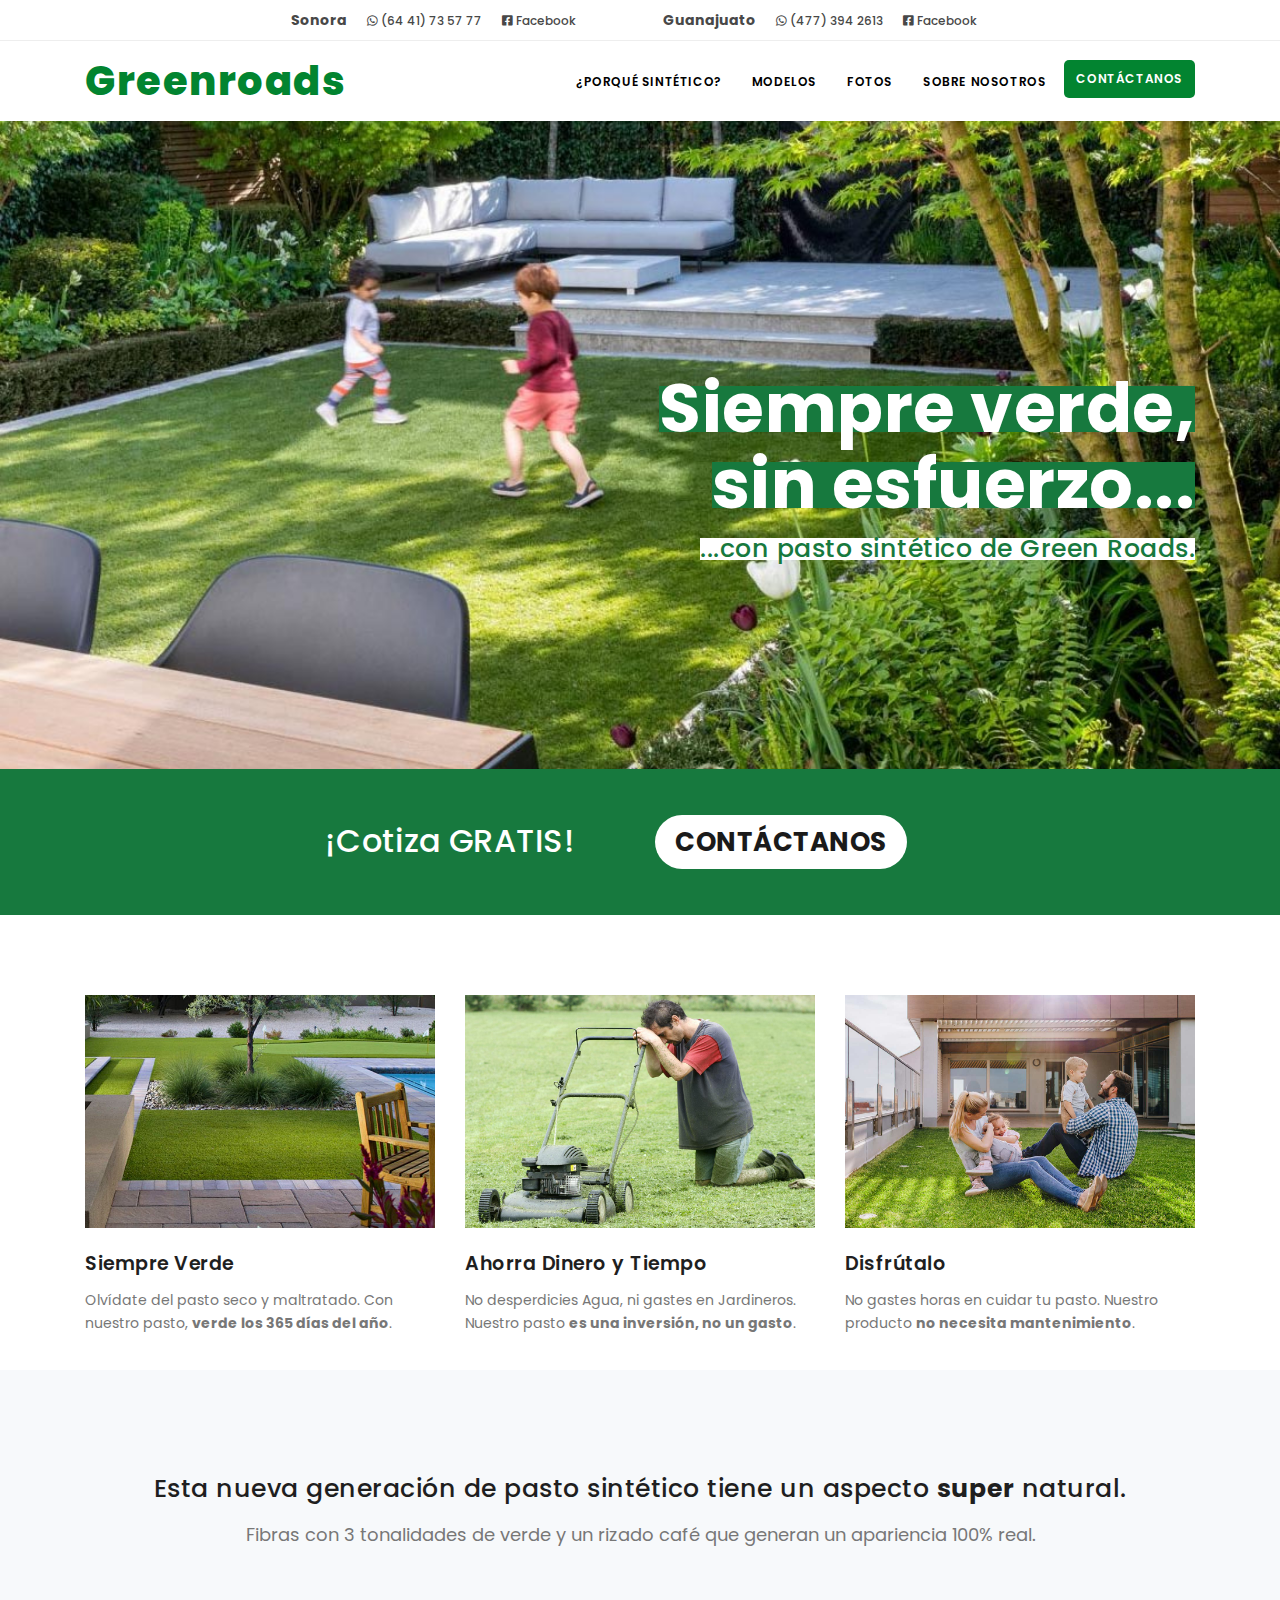
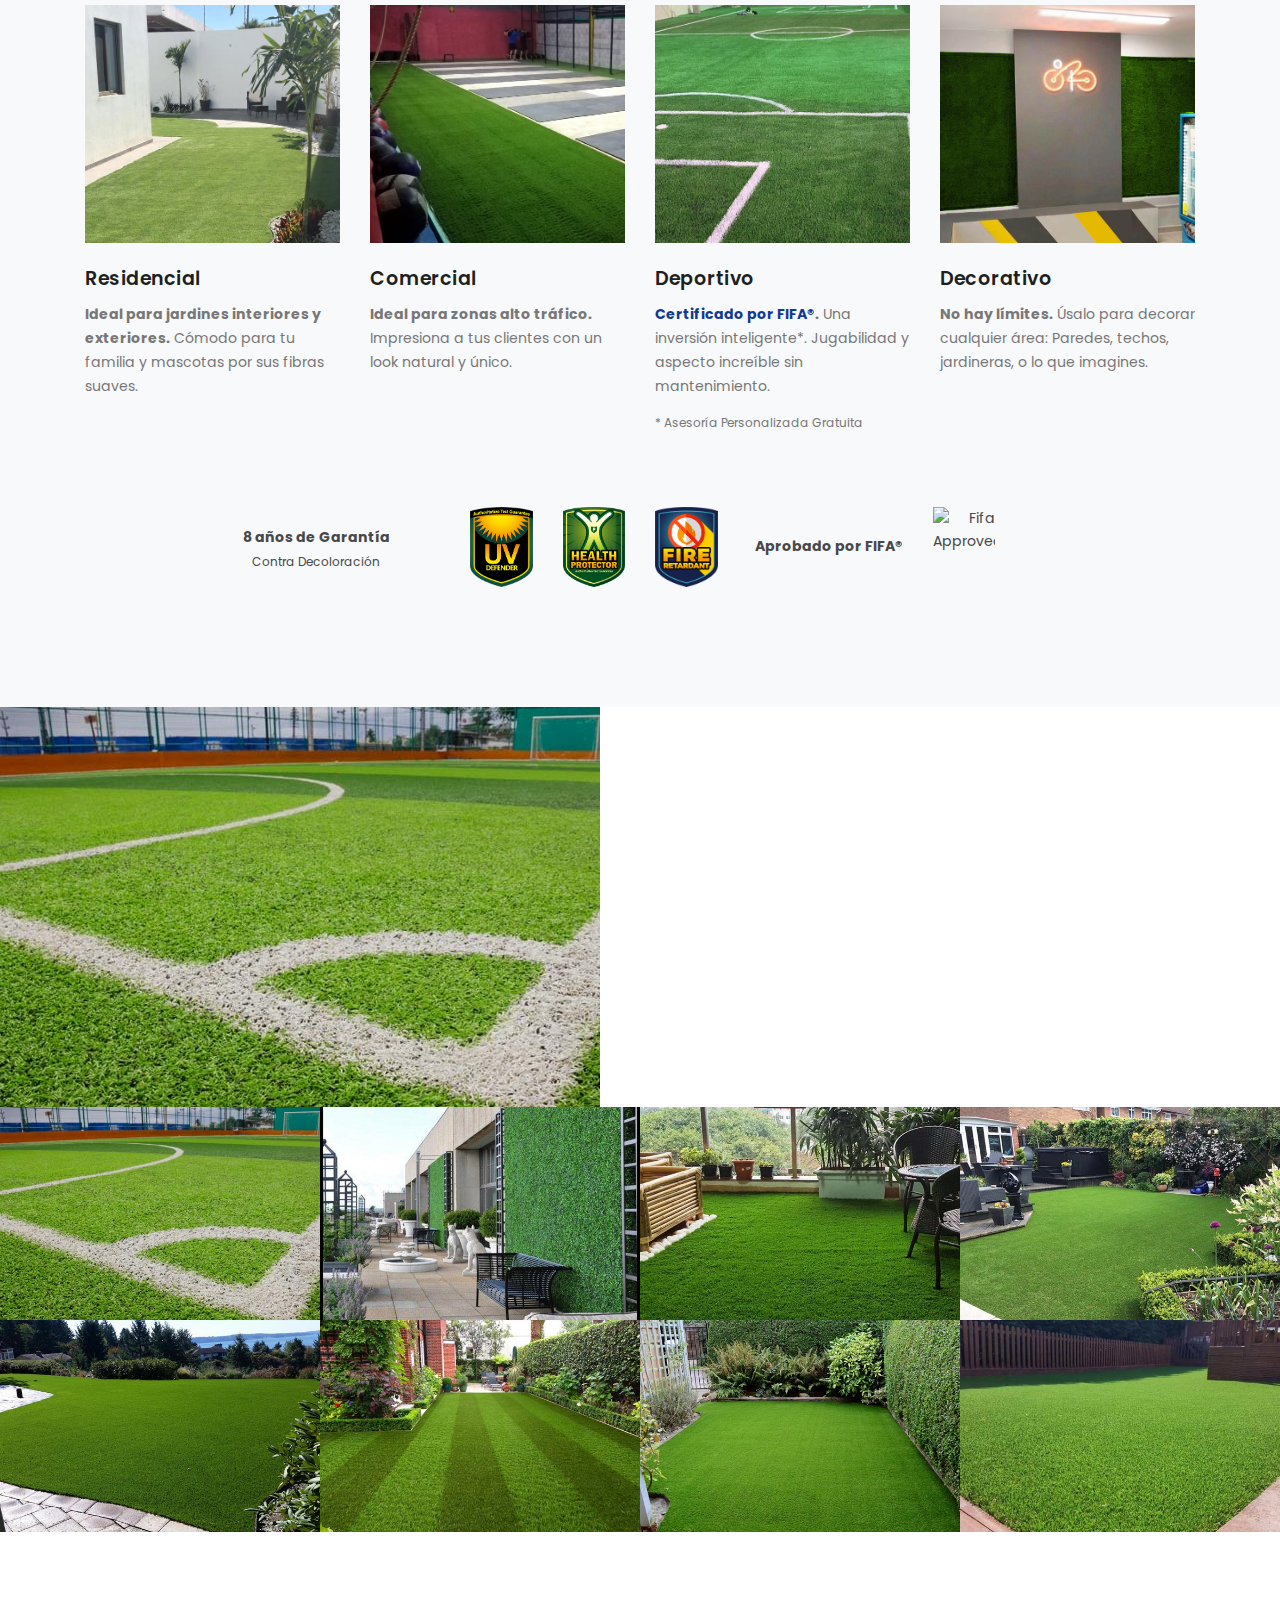
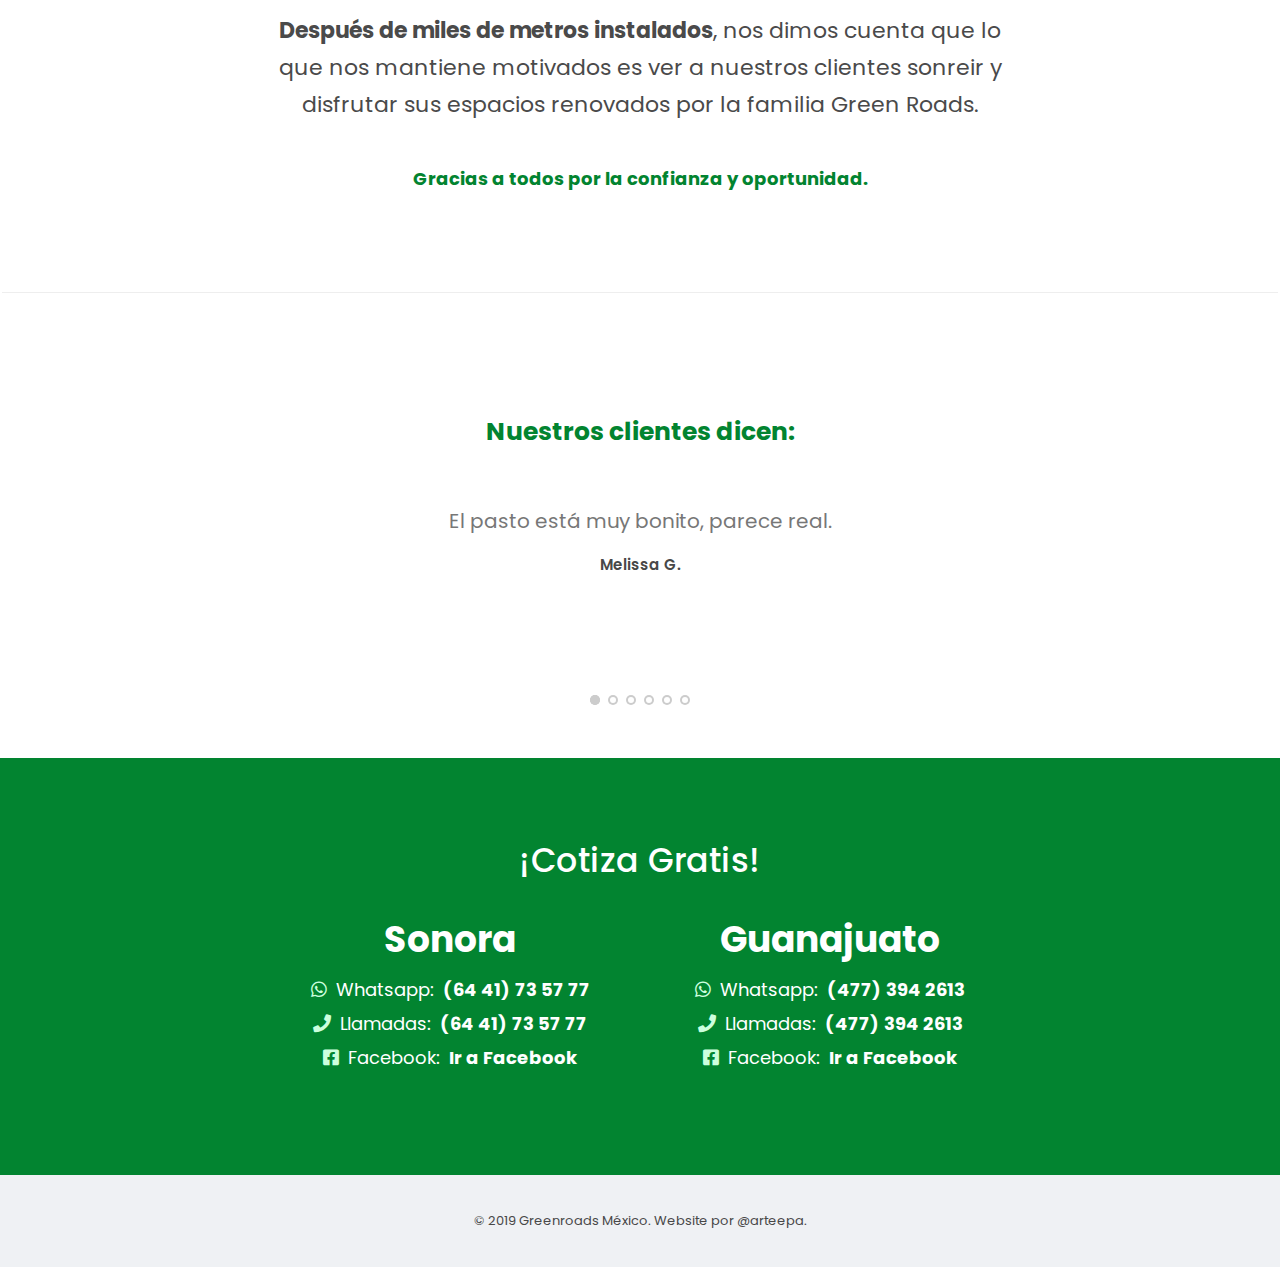
==== commit bcee3e9b: "Started the new Fancy box plugin" ====
--- a/index.html
+++ b/index.html
@@ -11,6 +11,7 @@
   <link href="css/plugins.css" rel="stylesheet">
   <link href="css/style.css" rel="stylesheet">
   <link href="css/custom.css" rel="stylesheet">
+  <link href="css/jquery.fancybox.css" rel="stylesheet">
 </head>
 
 <body>
@@ -67,7 +68,6 @@
                   <li><a href="#modelos">MODELOS</a></li>
                   <li><a href="#galeria">FOTOS</a></li>
                   <li><a href="#nosotros">SOBRE NOSOTROS</a></li>
-                  <li><a href="distribuidores.html">DISTRIBUIDORES</a></li>
                   <li><a href="#contacto" type="button" class="btn btn-contact">Contáctanos</a></li>
                 </ul>
               </nav>
@@ -81,11 +81,12 @@
 
     <!-- Hero -->
     <div id="hero" class="inspiro-slider">
-      <div class="slide" style="background-image:url('img/hero/2.jpg');">
+      <div class="slide" style="background-image:url('img/hero/3.jpg');">
         <div class="container">
-          <div class=" text-right">
-            <h1>Siempre verde, <br> y sin esfuerzo...</h1>
-            <h3>...con pasto sintético de Green Roads.</h3>
+          <div class="hero-slogan text-right">
+            <h1 class="green-highlight">Siempre verde,</h1><br>
+            <h1 class="green-highlight">sin esfuerzo...</h1><br>
+            <h3 class="white-highlight">...con pasto sintético de Green Roads.</h3>
           </div>
         </div>
       </div>
@@ -119,8 +120,8 @@
 
           <!-- features box -->
           <div class="col-lg-4">
-            <img src="img/features/water.jpg" class="img-fluid m-b-20">
-            <h4>Ahorra Dinero</h4>
+            <img src="img/features/ahorra.jpg" class="img-fluid m-b-20">
+            <h4>Ahorra Dinero y Tiempo</h4>
             <p>No desperdicies Agua, ni gastes en Jardineros. Nuestro pasto <b>es una inversión, no un gasto</b>.</p>
           </div>
           <!-- end: features box -->
@@ -128,7 +129,7 @@
           <!-- features box -->
           <div class="col-lg-4">
             <img src="img/features/enjoy.jpg" class="img-fluid m-b-20">
-            <h4>Disfruta tu Tiempo</h4>
+            <h4>Disfrútalo</h4>
             <p>No gastes horas en cuidar tu pasto. Nuestro producto <b>no necesita mantenimiento</b>.</p>
           </div>
           <!-- end: features box -->
@@ -148,10 +149,10 @@
             <p style="font-size:18px;">Fibras con 3 tonalidades de verde y un rizado café que generan un apariencia 100% real. </p>
           </div>
         </div>
-        <div class="row">
+        <div class="row m-b-60">
           <!-- features box -->
           <div class="col-lg-3">
-            <img src="img/products/1.jpg" class="img-fluid m-b-20">
+            <img src="img/types/residencial.jpg" class="img-fluid m-b-20">
             <h4>Residencial</h4>
             <p><b>Ideal para jardines interiores y exteriores.</b> Cómodo para tu familia y mascotas por sus fibras suaves.</p>
           </div>
@@ -159,7 +160,7 @@
 
           <!-- features box -->
           <div class="col-lg-3">
-            <img src="img/products/1.jpg" class="img-fluid m-b-20">
+            <img src="img/types/comercial.jpg" class="img-fluid m-b-20">
             <h4>Comercial</h4>
             <p><b>Ideal para zonas alto tráfico.</b> Impresiona a tus clientes con un look natural y único.</p>
           </div>
@@ -167,26 +168,48 @@
 
           <!-- features box -->
           <div class="col-lg-3">
-            <img src="img/products/1.jpg" class="img-fluid m-b-20">
+            <img src="img/types/deportivo.jpg" class="img-fluid m-b-20">
             <h4>Deportivo</h4>
-            <p><b>Certificado por <span style="color: blue;">FIFA®</span>.</b> Una inversión inteligente*. Jugabilidad y aspecto increíble sin mantenimiento.  </p>
+            <p><b><span style="color: #0E3A95;">Certificado por FIFA®</span>.</b> Una inversión inteligente*. Jugabilidad y aspecto increíble sin mantenimiento.  </p>
             <p style="font-size:12px;">* Asesoría Personalizada Gratuita</p>
           </div>
           <!-- end: features box -->
           <!-- features box -->
           <div class="col-lg-3">
-            <img src="img/products/1.jpg" class="img-fluid m-b-20">
+            <img src="img/types/decorativo.jpg" class="img-fluid m-b-20">
             <h4>Decorativo</h4>
             <p><b>No hay límites.</b> Úsalo para decorar cualquier área: Paredes, techos, jardineras, o lo que imagines.</p>
           </div>
           <!-- end: features box -->
         </div>
         <!-- end features box -->
-        <div class="col-lg-12 text-center" style="margin-bottom: 40px;">
-          <p style="font-size:18px;"> <b>8 años de Garantía</b> <br> <span style="font-size:14px;">Contra Decoloración</span></p>
-
-          <p style="font-size:18px;">(UV Defender) ~ (Health Protector) ~ (Fire Retardant)</p>
-          <p style="font-size:18px;">(FIFA)</p>
+
+        <div id="garantia" class="col-lg-12 text-right" style="margin-bottom: 40px;">
+          <div class="row">
+            <div class="col-md-3 offset-md-1 text-center garantia-8">
+              <p>
+                <b>8 años de Garantía</b>
+                <br>
+                <span style="font-size:12px;">Contra Decoloración</span>
+              </p>
+            </div>
+            <div class="col-md-1 col-xs-4">
+              <img class="img-fluid" src="img/cert-uv.png" alt="UV" />
+            </div>
+            <div class="col-md-1 col-xs-4">
+              <img class="img-fluid" src="img/cert-health_protector.png" alt="Health Protector" />
+            </div>
+            <div class="col-md-1 col-xs-4">
+              <img class="img-fluid" src="img/cert-fire_resistant.png" alt="Fire Retardant" />
+            </div>
+            <div class="col-md-2 col-xs-4 fifa-aprueba">
+                Aprobado por FIFA®
+            </div>
+            <div class="col-md-1 col-xs-4">
+                <img class="img-fluid" src="img/cert-fifa.jpg" alt="Fifa Approved" />
+            </div>
+          </div>
+
         </div>
 
       </div>
@@ -195,16 +218,20 @@
   <!-- end: Our numbers -->
 
   <section id="galeria" class="no-padding">
-
+    <a href="img/gallery/8.jpg" data-fancybox data-caption="Caption for single image">
+      <img src="img/gallery/8.jpg" alt="">
+    </a>
     <div id="portfolio" class="grid-layout portfolio-4-columns" data-margin="0">
 
       <div class="portfolio-item img-zoom ct-photography ct-marketing ct-media">
         <div class="portfolio-item-wrap">
           <div class="portfolio-image">
-            <a href="#"><img src="img/gallery/8.jpg" alt=""></a>
-          </div>
-          <div class="portfolio-description">
-            <a title="Paper Pouch!" data-lightbox="image" href="img/gallery/8.jpg" class="btn btn-light btn-rounded">Zoom</a>
+            <a href="img/gallery/8.jpg" data-fancybox data-caption="Caption for single image">
+              <img src="img/gallery/8.jpg" alt="">
+            </a>
+
+          </div>
+          <div class="portfolio-description">
           </div>
         </div>
       </div>
@@ -216,7 +243,6 @@
             <a href="#"><img src="img/gallery/7.jpg" alt=""></a>
           </div>
           <div class="portfolio-description">
-            <a title="Paper Pouch!" data-lightbox="image" href="img/gallery/7.jpg" class="btn btn-light btn-rounded">Zoom</a>
           </div>
         </div>
       </div>
@@ -228,7 +254,6 @@
             <a href="#"><img src="img/gallery/6.jpg" alt=""></a>
           </div>
           <div class="portfolio-description">
-            <a title="Paper Pouch!" data-lightbox="image" href="img/gallery/6.jpg" class="btn btn-light btn-rounded">Zoom</a>
           </div>
         </div>
       </div>
@@ -240,7 +265,6 @@
             <a href="#"><img src="img/gallery/5.jpg" alt=""></a>
           </div>
           <div class="portfolio-description">
-            <a title="Paper Pouch!" data-lightbox="image" href="img/gallery/5.jpg" class="btn btn-light btn-rounded">Zoom</a>
           </div>
         </div>
       </div>
@@ -252,7 +276,6 @@
             <a href="#"><img src="img/gallery/4.jpg" alt=""></a>
           </div>
           <div class="portfolio-description">
-            <a title="Paper Pouch!" data-lightbox="image" href="img/gallery/4.jpg" class="btn btn-light btn-rounded">Zoom</a>
           </div>
         </div>
       </div>
@@ -264,7 +287,6 @@
             <a href="#"><img src="img/gallery/3.jpg" alt=""></a>
           </div>
           <div class="portfolio-description">
-            <a title="Paper Pouch!" data-lightbox="image" href="img/gallery/3.jpg" class="btn btn-light btn-rounded">Zoom</a>
           </div>
         </div>
       </div>
@@ -276,7 +298,6 @@
             <a href="#"><img src="img/gallery/2.jpg" alt=""></a>
           </div>
           <div class="portfolio-description">
-            <a title="Paper Pouch!" data-lightbox="image" href="img/gallery/2.jpg" class="btn btn-light btn-rounded">Zoom</a>
           </div>
         </div>
       </div>
@@ -288,7 +309,6 @@
             <a href="#"><img src="img/gallery/1.jpg" alt=""></a>
           </div>
           <div class="portfolio-description">
-            <a title="Paper Pouch!" data-lightbox="image" href="img/gallery/1.jpg" class="btn btn-light btn-rounded">Zoom</a>
           </div>
         </div>
       </div>
@@ -299,17 +319,14 @@
 
   <section id="nosotros" class="p-b-20">
     <div class="container">
-      <div class="heading-text heading-section text-center m-b-20">
-        <h2>SOBRE NOSOTROS</h2>
-      </div>
       <div class="row">
         <div class="col-lg-8 center text-center">
           <div class="m-b-40">
-            <p class="lead">
-              Después de miles de metros instalados, nos dimos cuenta que <br>lo que nos mantiene motivados es ver a nuestros clientes sonreir y disfrutar sus espacios renovados por la familia Green Roads.
+            <p class="about-us">
+              <b>Después de miles de metros instalados</b>, nos dimos cuenta que lo que nos mantiene motivados es ver a nuestros clientes sonreir y disfrutar sus espacios renovados por la familia Green Roads.
             </p>
-            <p>Gracias a todos por la confianza y oportunidad.</p>
-            <img alt="" class="img-fluid m-b-40" src="img/team.jpg">
+            <p class="about-us__sub">Gracias a todos por la confianza y oportunidad.</p>
+            <!-- <img alt="" class="img-fluid m-b-40" src="img/team.jpg"> -->
           </div>
         </div>
       </div>
@@ -320,7 +337,9 @@
 
   <section id="testimonios">
     <div class="container">
-      <p>Nuestros clientes.</p>
+      <div class="section-title">
+        <p>Nuestros clientes dicen:</p>
+      </div>
       <div class="carousel testimonial testimonial-single" data-items="1" data-loop="true" data-autoplay="true" data-animate-duration="3000" data-arrows="true" data-animate-in="fadeIn" data-animate-out="fadeOut">
 
         <div class="testimonial-item">
@@ -422,6 +441,7 @@
 <!--Plugins-->
 <script src="js/jquery.js"></script>
 <script src="js/plugins.js"></script>
+<script src="js/jquery.fancybox.js"></script>
 
 <!--Template functions-->
 <script src="js/functions.js"></script>
--- a/css/custom.css
+++ b/css/custom.css
@@ -1,15 +1,18 @@
+/* Main Color: #17793e */
+
 #hero h1 {
-  font-size: 66px;
+  font-size: 68px;
   font-weight: 700;
-  line-height: 80px;
+  line-height: 46px;
   margin-bottom: 30px;
   color: #fff;
-  text-shadow: 4px 4px #1a1a1a;
+  /* text-shadow: 4px 4px #1a1a1a; */
 }
 
 #hero h3 {
   color: #fff;
-  text-shadow: 2px 2px #1a1a1a;
+  line-height: 22px
+  /* text-shadow: 2px 2px #1a1a1a; */
 }
 
 .logo-green {
@@ -111,3 +114,75 @@
 #header .header-inner #logo a .logo-default {
   color: #028430;
 }
+
+.fifa-aprueba {
+  text-align: right;
+  font-weight: bold;
+  line-height: 79px;
+  height: 79px;
+}
+
+.garantia-8 > p {
+  padding-top:19.5px;
+  height:59.5px;
+  color: #484848;
+}
+
+.about-us {
+  color: #4a4a4a;
+  font-size:22px;
+}
+
+.about-us__sub {
+  margin-top: 40px;
+  font-size: 18px;
+  font-weight: bold;
+  color: #028430;
+}
+
+.section-title {
+  text-align: center;
+  font-size: 25px;
+}
+
+.section-title > p {
+  font-size: 25px;
+  font-weight: bold;
+  color: #028430;
+}
+
+.green-highlight {
+    position: relative;
+    color: #FFF;
+    display: inline-block;
+}
+
+.green-highlight:after {
+    content: attr(data-content);
+    position: absolute;
+    color: #000;
+    bottom: 0;
+    left: 0;
+    width: 100%;
+    height: 100%;
+    background-color: #17793e;
+    z-index: -999;
+}
+
+.white-highlight {
+    position: relative;
+    color: #17793e!important;
+    display: inline-block;
+}
+
+.white-highlight:after {
+    content: attr(data-content);
+    position: absolute;
+    color: #000;
+    bottom: 0;
+    left: 0;
+    width: 100%;
+    height: 100%;
+    background-color: #fff;
+    z-index: -999;
+}
